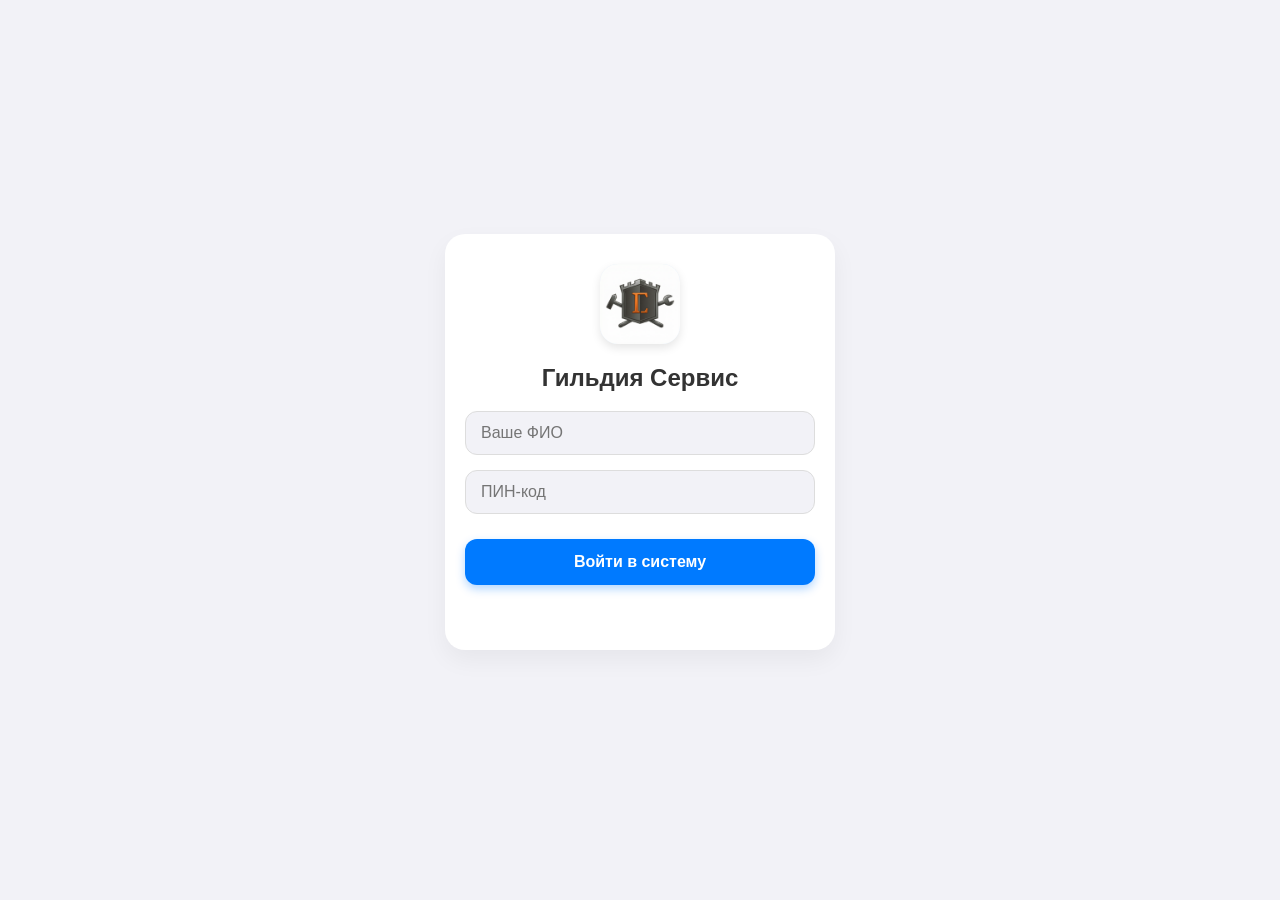
==== index.html @ 3e45f4e7 "Update index.html" ====
<!DOCTYPE html>
<html lang="ru">
<head>
    <meta charset="UTF-8">
    <meta name="viewport" content="width=device-width, initial-scale=1.0, maximum-scale=1.0, user-scalable=no">
    <meta name="color-scheme" content="light only">
    <meta name="robots" content="noindex, nofollow">
    <meta name="theme-color" content="#007aff">
    <title>Вход | Гильдия Сервис</title>
    
    <!-- Подключение манифеста -->
    <link rel="manifest" href="manifest.json">
    <link rel="stylesheet" href="styles.css">
    <!-- Иконки FontAwesome -->
    <link rel="stylesheet" href="https://cdnjs.cloudflare.com/ajax/libs/font-awesome/6.4.0/css/all.min.css">

    <style>
        /* Базовые стили */
        body { 
            font-family: -apple-system, BlinkMacSystemFont, "Segoe UI", Roboto, Helvetica, Arial, sans-serif;
            background-color: #f2f2f7; 
            display: flex; 
            justify-content: center; 
            align-items: center; 
            min-height: 100vh; 
            margin: 0; 
            padding: 20px;
            box-sizing: border-box;
        }

        /* Карточка входа */
        .login-card { 
            width: 100%; 
            max-width: 350px; 
            text-align: center; 
            background: white;
            padding: 30px 20px;
            border-radius: 20px;
            box-shadow: 0 10px 25px rgba(0,0,0,0.05);
            position: relative;
            z-index: 1;
        }

        /* Логотип (Теперь это картинка или SVG заглушка) */
        .logo-container {
            width: 80px; 
            height: 80px; 
            margin: 0 auto 20px auto;
            display: flex;
            align-items: center;
            justify-content: center;
            border-radius: 18px;
            overflow: hidden;
            box-shadow: 0 4px 10px rgba(0,0,0,0.1);
            background: #e5f1ff; /* Цвет фона, если картинка не загрузится */
        }
        
        .logo-img {
            width: 100%;
            height: 100%;
            object-fit: cover;
        }

        /* Поля ввода */
        .form-group { margin-bottom: 15px; }
        .form-control {
            width: 100%;
            padding: 12px 15px;
            border: 1px solid #ddd;
            border-radius: 12px;
            font-size: 16px;
            box-sizing: border-box;
            outline: none;
            transition: border-color 0.2s;
        }
        .form-control:focus { border-color: #007aff; }

        /* Кнопки */
        .btn {
            width: 100%;
            padding: 14px;
            border: none;
            border-radius: 12px;
            font-size: 16px;
            font-weight: 600;
            cursor: pointer;
            transition: opacity 0.2s;
            margin-top: 10px;
        }
        .btn-primary { background: #007aff; color: white; }
        .btn-primary:active { opacity: 0.8; }
        
        /* Контейнер кнопки установки PWA */
        #installContainer { 
            margin-top: 20px; 
            display: none; /* Скрыто по умолчанию */
            animation: fadeIn 0.5s ease;
        }
        @keyframes fadeIn { from { opacity: 0; transform: translateY(10px); } to { opacity: 1; transform: translateY(0); } }

        /* Статус и лоадер */
        .status-text { margin-top: 15px; font-size: 14px; min-height: 20px; }
        .global-loader {
            position: fixed; top: 0; left: 0; width: 100%; height: 100%;
            background: rgba(255,255,255,0.9);
            display: flex; flex-direction: column; justify-content: center; align-items: center;
            z-index: 9999;
            opacity: 0; pointer-events: none; transition: opacity 0.3s;
        }
        .global-loader.active { opacity: 1; pointer-events: all; }
        .fa-spin { font-size: 40px; color: #007aff; margin-bottom: 10px; }
        .loader-text { color: #555; font-weight: 500; }

        /* --- СТИЛИ ДЛЯ МОДАЛЬНОГО ОКНА ИНСТРУКЦИИ (iOS Guide) --- */
        .modal-overlay {
            position: fixed; top: 0; left: 0; width: 100%; height: 100%;
            background: rgba(0,0,0,0.8);
            z-index: 10000;
            display: none;
            justify-content: center;
            align-items: center;
            backdrop-filter: blur(5px);
        }
        .modal-overlay.active { display: flex; animation: fadeIn 0.3s; }
        
        .modal-content {
            width: 100%;
            max-width: 600px;
            height: 100%;
            max-height: 90vh;
            background: #0a0a0f;
            border-radius: 0;
            overflow-y: auto;
            position: relative;
            box-shadow: 0 20px 50px rgba(0,0,0,0.5);
        }
        
        @media (min-width: 600px) {
            .modal-content {
                border-radius: 20px;
                height: auto;
                max-height: 90vh;
            }
        }

        .close-modal {
            position: absolute; top: 15px; right: 15px;
            background: rgba(255,255,255,0.1);
            border: none; color: white;
            width: 36px; height: 36px;
            border-radius: 50%;
            font-size: 18px;
            cursor: pointer;
            z-index: 10;
            display: flex; align-items: center; justify-content: center;
        }

        /* Вставляем ваши стили сюда, чтобы они работали внутри модалки */
        .ios-guide-body {
            padding: 50px 20px;
            background-color: #0a0a0f;
            background-image:
                radial-gradient(ellipse at 20% 20%, rgba(102, 126, 234, 0.07) 0%, transparent 50%),
                radial-gradient(ellipse at 80% 80%, rgba(118, 75, 162, 0.05) 0%, transparent 50%);
            min-height: 100%;
            font-family: -apple-system, 'SF Pro Display', 'Segoe UI', Arial, sans-serif;
            color: white;
        }
        
        /* Адаптация ваших классов под модалку */
        .page-title { text-align: center; margin-bottom: 40px; animation: fadeInDown 0.8s ease; }
        .apple-logo { margin-bottom: 16px; opacity: 0.7; display: flex; justify-content: center; }
        .page-title h1 { font-size: 1.9rem; font-weight: 700; color: #ffffff; letter-spacing: -0.5px; margin-bottom: 8px; }
        .page-title p { color: rgba(255,255,255,0.35); font-size: 0.9rem; }
        .title-line { width: 40px; height: 1px; background: rgba(255,255,255,0.1); margin: 16px auto 0; }
        
        .steps { display: flex; flex-direction: column; gap: 16px; width: 100%; max-width: 560px; margin: 0 auto; }
        .step {
            background: rgba(255,255,255,0.03);
            border: 1px solid rgba(255,255,255,0.07);
            border-radius: 22px;
            padding: 24px;
            display: flex;
            gap: 20px;
            align-items: flex-start;
            animation: fadeInUp 0.7s ease both;
            transition: border-color 0.3s, transform 0.3s;
            position: relative;
            overflow: hidden;
        }
        .step::after { content: ''; position: absolute; top: 0; left: 0; right: 0; height: 1px; background: linear-gradient(90deg, transparent, rgba(255,255,255,0.08), transparent); }
        .step:hover { border-color: rgba(255,255,255,0.12); transform: translateX(4px); }
        .step:nth-child(1) { animation-delay: 0.05s; }
        .step:nth-child(2) { animation-delay: 0.15s; }
        .step:nth-child(2b) { animation-delay: 0.25s; }
        .step:nth-child(3) { animation-delay: 0.25s; }
        .step:nth-child(4) { animation-delay: 0.35s; }
        .step:nth-child(5) { animation-delay: 0.45s; }
        
        .step-left { display: flex; flex-direction: column; align-items: center; gap: 0; flex-shrink: 0; }
        .step-badge {
            width: 38px; height: 38px; border-radius: 50%;
            display: flex; align-items: center; justify-content: center;
            font-size: 0.9rem; font-weight: 700; flex-shrink: 0;
            border: 1px solid rgba(255,255,255,0.1);
        }
        .step:nth-child(1) .step-badge { background: rgba(102,126,234,0.2); color: #a5b4fc; }
        .step:nth-child(2) .step-badge { background: rgba(240,147,251,0.15); color: #e879f9; }
        .step:nth-child(3) .step-badge { background: rgba(99,102,241,0.2); color: #818cf8; }
        .step:nth-child(4) .step-badge { background: rgba(52,211,153,0.15); color: #34d399; }
        .step:nth-child(5) .step-badge { background: rgba(52,211,153,0.2); color: #34d399; }
        
        .step-content { flex: 1; }
        .step-title { font-size: 1rem; font-weight: 600; color: rgba(255,255,255,0.9); margin-bottom: 6px; letter-spacing: -0.2px; }
        .step-desc { font-size: 0.83rem; color: rgba(255,255,255,0.4); line-height: 1.6; }
        .step-desc strong { color: rgba(255,255,255,0.7); font-weight: 600; }
        
        .step-visual { flex-shrink: 0; display: flex; align-items: center; justify-content: center; }
        
        /* Мини телефон */
        .mini-phone {
            width: 80px; height: 140px; background: #111118; border-radius: 16px;
            padding: 6px 5px; box-shadow: 0 0 0 1px rgba(255,255,255,0.09), 0 10px 30px rgba(0,0,0,0.5);
            position: relative; flex-shrink: 0;
        }
        .mini-notch { width: 28px; height: 6px; background: #111118; border-radius: 0 0 5px 5px; margin: 0 auto 3px; position: relative; z-index: 2; }
        .mini-screen { width: 100%; height: calc(100% - 12px); background: #000; border-radius: 11px; overflow: hidden; position: relative; }
        .mini-status { display: flex; justify-content: space-between; padding: 3px 6px 1px; background: #000; }
        .mini-time { font-size: 5px; color: white; font-weight: 600; }
        .mini-safari-bar { background: #1c1c1e; padding: 3px 4px; display: flex; align-items: center; gap: 2px; }
        .mini-url { flex: 1; background: #2c2c2e; border-radius: 4px; padding: 2px 4px; font-size: 5px; color: rgba(255,255,255,0.5); }
        .mini-page { padding: 5px 5px; background: #f2f2f7; height: 55px; overflow: hidden; }
        .mini-line { height: 4px; background: #e0e0e5; border-radius: 2px; margin-bottom: 3px; }
        .mini-line.s { width: 50%; } .mini-line.m { width: 75%; } .mini-line.f { width: 100%; } .mini-line.dark { background: #c8c8ce; }
        .mini-toolbar { position: absolute; bottom: 0; left: 0; right: 0; background: #1c1c1e; padding: 4px 6px; display: flex; justify-content: space-between; align-items: center; }
        .btn-highlight { background: rgba(102,126,234,0.3); border-radius: 4px; padding: 2px 3px; }
        .mini-sheet { position: absolute; bottom: 0; left: 0; right: 0; background: #1c1c1e; border-radius: 8px 8px 0 0; padding: 5px 4px; }
        .mini-sheet-handle { width: 18px; height: 2px; background: #48484a; border-radius: 1px; margin: 0 auto 4px; }
        .mini-sheet-item { display: flex; align-items: center; gap: 4px; padding: 3px 4px; border-radius: 4px; font-size: 5.5px; color: rgba(255,255,255,0.6); margin-bottom: 2px; background: #2c2c2e; }
        .mini-sheet-item.hi { background: rgba(102,126,234,0.3); color: #a5b4fc; }
        .mini-homescreen { position: absolute; inset: 0; background: linear-gradient(180deg, #1a1a3e 0%, #0a0a1e 100%); }
        .mini-icons { position: relative; z-index: 1; display: grid; grid-template-columns: repeat(4, 1fr); gap: 4px; padding: 4px; }
        .mini-icon { width: 14px; height: 14px; border-radius: 4px; display: flex; align-items: center; justify-content: center; }
        .mini-icon.new-app { animation: pulseGlow 2s infinite; }
        .mini-dock { position: absolute; bottom: 4px; left: 4px; right: 4px; height: 20px; background: rgba(255,255,255,0.08); border-radius: 6px; display: flex; align-items: center; justify-content: center; gap: 5px; z-index: 1; }
        
        .tip { margin-top: 40px; background: rgba(255,255,255,0.02); border: 1px solid rgba(255,255,255,0.06); border-radius: 14px; padding: 14px 22px; color: rgba(255,255,255,0.4); font-size: 0.82rem; text-align: center; max-width: 560px; width: 100%; animation: fadeInUp 0.8s ease 0.6s both; line-height: 1.6; }
        .tip strong { color: rgba(255,255,255,0.65); }
        .or-divider { display: flex; align-items: center; gap: 10px; padding: 0 4px; animation: fadeInUp 0.7s ease 0.1s both; }
        .or-line { flex: 1; height: 1px; background: rgba(255,255,255,0.06); }
        .or-text { font-size: 0.72rem; color: rgba(255,255,255,0.25); letter-spacing: 1px; font-weight: 500; }
        .step-arrow { display: flex; justify-content: center; opacity: 0.3; animation: fadeInUp 0.7s ease both; }

        @keyframes fadeInDown { from { opacity: 0; transform: translateY(-20px); } to { opacity: 1; transform: translateY(0); } }
        @keyframes fadeInUp { from { opacity: 0; transform: translateY(20px); } to { opacity: 1; transform: translateY(0); } }
        @keyframes pulseGlow { 0%, 100% { box-shadow: 0 0 0 1.5px rgba(255,217,61,0.7), 0 0 8px rgba(255,217,61,0.3); } 50% { box-shadow: 0 0 0 2.5px rgba(255,217,61,0.4), 0 0 14px rgba(255,217,61,0.5); } }
        
        @media (max-width: 600px) {
            .step { flex-direction: column; }
            .step-visual { align-self: center; }
            .page-title h1 { font-size: 1.4rem; }
        }
    </style>
</head>
<body>

    <!-- ЭКРАН ЗАГРУЗКИ -->
    <div id="globalLoader" class="global-loader">
        <i class="fa-solid fa-circle-notch fa-spin"></i>
        <div id="loaderText" class="loader-text">Загрузка...</div>
    </div>

    <div class="card login-card">
        <!-- ЛОГОТИП ПРИЛОЖЕНИЯ (Картинка) -->
        <div class="logo-container">
            <img src="icon-192.png" alt="Logo" class="logo-img" onerror="this.style.display='none'; this.parentElement.innerHTML='<svg viewBox=\'0 0 24 24\' fill=\'none\' xmlns=\'http://www.w3.org/2000/svg\' style=\'width:50px;height:50px;\'><path d=\'M12 2L2 7V12C2 17.55 6.84 22.25 12 23.5C17.16 22.25 22 17.55 22 12V7L12 2Z\' fill=\'#E5F1FF\'/><path d=\'M12 22C16.9706 22 21 17.9706 21 13C21 8.02944 16.9706 4 12 4C7.02944 4 3 8.02944 3 13C3 17.9706 7.02944 22 12 22Z\' stroke=\'#007AFF\' stroke-width=\'2\'/><path d=\'M9 13L11 15L15 11\' stroke=\'#007AFF\' stroke-width=\'2\' stroke-linecap=\'round\' stroke-linejoin=\'round\'/><rect x=\'8\' y=\'17\' width=\'8\' height=\'2\' rx=\'1\' fill=\'#007AFF\'/></svg>'">
        </div>

        <h2 style="margin-top: 0; color: #333;">Гильдия Сервис</h2>
        
        <div class="form-group">
            <input type="text" class="form-control" id="userName" placeholder="Ваше ФИО" autocomplete="off">
        </div>
        <div class="form-group">
            <input type="password" class="form-control" id="userPin" placeholder="ПИН-код" pattern="[0-9]*" inputmode="numeric">
        </div>
        
        <button class="btn btn-primary" onclick="login()">Войти в систему</button>
        
        <!-- КНОПКА УСТАНОВКИ ПРИЛОЖЕНИЯ (PWA) -->
        <div id="installContainer">
            <button id="installBtn" class="btn" style="background: #28a745; color: white;">
                <i class="fa-solid fa-download"></i> Установить приложение
            </button>
        </div>

        <div id="status" class="status-text"></div>
    </div>

    <!-- МОДАЛЬНОЕ ОКНО С ИНСТРУКЦИЕЙ ДЛЯ iOS -->
    <div id="iosModal" class="modal-overlay">
        <div class="modal-content">
            <button class="close-modal" onclick="closeIosModal()">&times;</button>
            
            <div class="ios-guide-body">
                <div class="page-title">
                    <div class="apple-logo">
                        <svg width="28" height="28" viewBox="0 0 28 28" fill="none">
                            <path d="M18.5 1.5C18.5 1.5 19 5.5 16.5 8C14 10.5 11 9.5 11 9.5C11 9.5 10.5 5.5 13 3.5C15.5 1.5 18.5 1.5 18.5 1.5Z" fill="rgba(255,255,255,0.6)"/>
                            <path d="M9 11C9 11 6 11.5 4.5 14.5C3 17.5 3.5 22 5 25C6.5 28 8.5 29 10 28C11.5 27 12.5 26 14 26C15.5 26 16.5 27 18 28C19.5 29 21.5 27.5 23 25C24.5 22.5 25 20 24 18C23 16 21 14.5 19 14.5C17.5 14.5 16 15.5 14.5 15.5C13 15.5 11 14 9 11Z" fill="rgba(255,255,255,0.65)"/>
                        </svg>
                    </div>
                    <h1>Добавить на главный экран</h1>
                    <p>Инструкция для iPhone · Safari</p>
                    <div class="title-line"></div>
                </div>

                <div class="steps">
                    <!-- ШАГ 1 -->
                    <div class="step">
                        <div class="step-left"><div class="step-badge">1</div></div>
                        <div class="step-content">
                            <div class="step-title">Откройте страницу в Safari</div>
                            <div class="step-desc">Запустите браузер <strong>Safari</strong> и перейдите на нужный сайт.</div>
                        </div>
                        <div class="step-visual">
                            <div class="mini-phone">
                                <div class="mini-notch"></div>
                                <div class="mini-screen">
                                    <div class="mini-status"><span class="mini-time">9:41</span><div style="display:flex;gap:2px;"><svg width="8" height="5" viewBox="0 0 8 5"><rect x="0" y="3" width="1.5" height="2" fill="white" rx="0.3"/><rect x="2" y="2" width="1.5" height="3" fill="white" rx="0.3"/><rect x="4" y="1" width="1.5" height="4" fill="white" rx="0.3"/></svg><svg width="12" height="6" viewBox="0 0 12 6"><rect x="0" y="0.5" width="10" height="5" rx="1.2" stroke="white" stroke-width="0.7" fill="none"/><rect x="0.8" y="1.3" width="7" height="3.4" rx="0.6" fill="white"/></svg></div></div>
                                    <div class="mini-safari-bar"><svg width="5" height="8" viewBox="0 0 5 8" fill="none"><path d="M4 1L1 4L4 7" stroke="rgba(255,255,255,0.4)" stroke-width="1"/></svg><div class="mini-url">gildia.app</div></div>
                                    <div class="mini-page"><div class="mini-line f dark" style="height:5px;margin-bottom:4px;"></div><div class="mini-line f"></div><div class="mini-line m"></div></div>
                                    <div class="mini-toolbar"><svg width="9" height="11" viewBox="0 0 9 11" fill="none"><path d="M4.5 1V7.5M4.5 1L2.5 3M4.5 1L6.5 3" stroke="rgba(255,255,255,0.4)" stroke-width="1"/></svg><svg width="9" height="10" viewBox="0 0 9 10" fill="none"><path d="M1 1H8V7.5L4.5 9.5L1 7.5V1Z" stroke="rgba(255,255,255,0.4)" stroke-width="1"/></svg></div>
                                </div>
                            </div>
                        </div>
                    </div>
                    
                    <div class="step-arrow"><svg width="16" height="16" viewBox="0 0 16 16" fill="none"><path d="M8 2V14M8 14L3 9M8 14L13 9" stroke="rgba(255,255,255,0.5)" stroke-width="1.5"/></svg></div>

                    <!-- ШАГ 2 -->
                    <div class="step">
                        <div class="step-left"><div class="step-badge">2</div></div>
                        <div class="step-content">
                            <div class="step-title">Нажмите «Поделиться»</div>
                            <div class="step-desc">Найдите кнопку <strong>«Поделиться»</strong> (квадрат со стрелкой) внизу экрана.</div>
                        </div>
                        <div class="step-visual">
                            <div class="mini-phone">
                                <div class="mini-notch"></div>
                                <div class="mini-screen">
                                    <div class="mini-status"><span class="mini-time">9:41</span></div>
                                    <div class="mini-safari-bar"><div class="mini-url" style="flex:1;">gildia.app</div></div>
                                    <div class="mini-page"><div class="mini-line f"></div></div>
                                    <div class="mini-toolbar">
                                        <div class="btn-highlight"><svg width="9" height="11" viewBox="0 0 9 11" fill="none"><path d="M4.5 1V7.5M4.5 1L2.5 3M4.5 1L6.5 3" stroke="#a5b4fc" stroke-width="1.1"/><path d="M1 6V10H8V6" stroke="#a5b4fc" stroke-width="1.1"/></svg></div>
                                        <svg width="9" height="10" viewBox="0 0 9 10" fill="none"><path d="M1 1H8V7.5L4.5 9.5L1 7.5V1Z" stroke="rgba(255,255,255,0.3)" stroke-width="1"/></svg>
                                    </div>
                                </div>
                            </div>
                        </div>
                    </div>

                    <div class="step-arrow"><svg width="16" height="16" viewBox="0 0 16 16" fill="none"><path d="M8 2V14M8 14L3 9M8 14L13 9" stroke="rgba(255,255,255,0.5)" stroke-width="1.5"/></svg></div>

                    <!-- ШАГ 3 -->
                    <div class="step">
                        <div class="step-left"><div class="step-badge" style="background:rgba(99,102,241,0.2);color:#818cf8;">3</div></div>
                        <div class="step-content">
                            <div class="step-title">Выберите «На экран Домой»</div>
                            <div class="step-desc">Прокрутите меню вниз и нажмите <strong>«На экран «Домой»</strong>.</div>
                        </div>
                        <div class="step-visual">
                            <div class="mini-phone">
                                <div class="mini-notch"></div>
                                <div class="mini-screen">
                                    <div class="mini-status"><span class="mini-time">9:41</span></div>
                                    <div style="background:#1a1a1a;height:100%;position:relative;">
                                        <div style="padding:4px 5px;border-bottom:1px solid rgba(255,255,255,0.06);"><div style="font-size:5px;color:rgba(255,255,255,0.3);text-align:center;">Поделиться</div></div>
                                        <div style="padding:3px 4px;">
                                            <div style="display:flex;align-items:center;gap:4px;padding:3px 4px;border-radius:4px;background:rgba(99,102,241,0.25);border:1px solid rgba(129,140,248,0.3);margin-bottom:2px;">
                                                <svg width="9" height="9" viewBox="0 0 9 9" fill="none"><rect x="0.8" y="3.5" width="7.4" height="5" rx="1" stroke="#818cf8" stroke-width="0.8" fill="rgba(99,102,241,0.2)"/><path d="M2.8 3.5V2.5A1.7 1.7 0 0 1 6.2 2.5V3.5" stroke="#818cf8" stroke-width="0.8" fill="none"/><path d="M4.5 5V6.5M3.8 5.8H5.2" stroke="#818cf8" stroke-width="0.8" stroke-linecap="round"/></svg>
                                                <span style="font-size:5px;color:#818cf8;font-weight:700;">На экран «Домой»</span>
                                            </div>
                                        </div>
                                    </div>
                                </div>
                            </div>
                        </div>
                    </div>

                    <div class="step-arrow"><svg width="16" height="16" viewBox="0 0 16 16" fill="none"><path d="M8 2V14M8 14L3 9M8 14L13 9" stroke="rgba(255,255,255,0.5)" stroke-width="1.5"/></svg></div>

                    <!-- ШАГ 4 -->
                    <div class="step">
                        <div class="step-left"><div class="step-badge" style="background:rgba(52,211,153,0.15);color:#34d399;">4</div></div>
                        <div class="step-content">
                            <div class="step-title">Нажмите «Добавить»</div>
                            <div class="step-desc">Подтвердите действие, нажав <strong>«Добавить»</strong> в углу.</div>
                        </div>
                        <div class="step-visual">
                            <div class="mini-phone">
                                <div class="mini-notch"></div>
                                <div class="mini-screen">
                                    <div class="mini-status" style="background:#f2f2f7;"><span class="mini-time" style="color:#000;">9:41</span><span style="font-size:5px;color:#0a84ff;font-weight:700;">Добавить</span></div>
                                    <div style="background:#f2f2f7;padding:6px 5px;height:100%;">
                                        <div style="background:white;border-radius:8px;padding:6px;box-shadow:0 2px 8px rgba(0,0,0,0.1);">
                                            <div style="font-size:5.5px;color:#000;font-weight:600;text-align:center;margin-bottom:6px;">На экран «Домой»</div>
                                            <div style="display:flex;align-items:center;gap:6px;margin-bottom:6px;">
                                                <div style="width:28px;height:28px;border-radius:7px;overflow:hidden;flex-shrink:0;box-shadow:0 2px 6px rgba(0,0,0,0.2);background:linear-gradient(135deg,#667eea,#764ba2);display:flex;align-items:center;justify-content:center;">
                                                    <svg width="14" height="14" viewBox="0 0 14 14" fill="none"><path d="M7 2V12M2 7H12" stroke="white" stroke-width="1.5"/></svg>
                                                </div>
                                                <div><div style="font-size:5.5px;color:#000;font-weight:600;">Гильдия</div><div style="font-size:4.5px;color:#8e8e93;">gildia.app</div></div>
                                            </div>
                                        </div>
                                    </div>
                                </div>
                            </div>
                        </div>
                    </div>
                    
                     <!-- РЕЗУЛЬТАТ -->
                    <div class="step" style="border-color:rgba(52,211,153,0.15);background:rgba(52,211,153,0.03);">
                        <div class="step-left"><div class="step-badge" style="background:rgba(52,211,153,0.2);color:#34d399;"><svg width="14" height="14" viewBox="0 0 14 14" fill="none"><path d="M2 7L5.5 10.5L12 3.5" stroke="#34d399" stroke-width="1.8" stroke-linecap="round" stroke-linejoin="round"/></svg></div></div>
                        <div class="step-content">
                            <div class="step-title" style="color:#34d399;">Готово!</div>
                            <div class="step-desc">Иконка появилась на рабочем столе. Приложение открывается без браузера.</div>
                        </div>
                        <div class="step-visual">
                             <div class="mini-phone">
                                <div class="mini-notch"></div>
                                <div class="mini-screen">
                                    <div class="mini-homescreen"></div>
                                    <div class="mini-icons">
                                        <div class="mini-icon" style="background:#ff6b6b;"></div>
                                        <div class="mini-icon new-app" style="border-radius:5px;overflow:hidden;background:linear-gradient(135deg,#667eea,#764ba2);">
                                            <svg width="8" height="8" viewBox="0 0 8 8" fill="none"><path d="M4 1V7M1 4H7" stroke="white" stroke-width="1"/></svg>
                                        </div>
                                        <div class="mini-icon" style="background:#4d96ff;"></div>
                                    </div>
                                </div>
                            </div>
                        </div>
                    </div>
                </div>

                <div class="tip">
                    <svg style="display:inline;vertical-align:middle;margin-right:5px;" width="13" height="13" viewBox="0 0 13 13" fill="none"><circle cx="6.5" cy="6.5" r="6" stroke="rgba(255,255,255,0.25)" stroke-width="0.8"/><circle cx="6.5" cy="4.5" r="0.8" fill="rgba(255,255,255,0.45)"/><line x1="6.5" y1="6.5" x2="6.5" y2="9.5" stroke="rgba(255,255,255,0.45)" stroke-width="1.2" stroke-linecap="round"/></svg>
                    После добавления приложение работает как нативное — быстро и без адресной строки.
                </div>
            </div>
        </div>
    </div>

    <script>
        // === 1. ПРОВЕРКА АВТОРИЗАЦИИ ПРИ ЗАГРУЗКЕ ===
        window.onload = function() {
            const userStr = localStorage.getItem("currentUser");
            if (userStr) {
                try {
                    const user = JSON.parse(userStr);
                    if (user.role === "диспетчер") window.location.replace("dispatcher.html");
                    else if (user.role === "мастер") window.location.replace("master.html");
                    else if (user.role === "шеф") window.location.replace("boss.html");
                } catch(e) { console.error("Ошибка парсинга пользователя", e); }
            }
            
            // Регистрация Service Worker
            if ('serviceWorker' in navigator) {
                navigator.serviceWorker.register('sw.js')
                    .then(() => console.log('Service Worker зарегистрирован'))
                    .catch(err => console.log('Ошибка SW', err));
            }
        };

        // === 2. ЛОГИКА ЗАГРУЗКИ ===
        function showLoader(text) {
            document.getElementById("loaderText").innerText = text;
            document.getElementById("globalLoader").classList.add("active");
        }
        function hideLoader() {
            document.getElementById("globalLoader").classList.remove("active");
        }

        const URL_GOOGLE_SERVER = "https://script.google.com/macros/s/AKfycbxfMMoR5LATkWt4HeT8XCxjOipYSay-c_9YVZExPPZ9edVLciR4YbHrqjadC_nSdFGfjg/exec";

        async function login() {
            const nameInput = document.getElementById("userName").value.trim();
            const pinInput = document.getElementById("userPin").value.trim();
            const statusText = document.getElementById("status");

            if (!nameInput || !pinInput) {
                statusText.innerText = "Заполните ФИО и ПИН-код";
                statusText.style.color = "#ff3b30";
                return;
            }

            statusText.innerText = "";
            showLoader("Проверка данных...");

            const loginData = { action: "login", name: nameInput, pin: pinInput };

            try {
                const response = await fetch(URL_GOOGLE_SERVER, {
                    method: "POST",
                    body: JSON.stringify(loginData),
                    headers: { "Content-Type": "text/plain;charset=utf-8" }
                });
                
                const result = await response.json();

                if (result.status === "success") {
                    localStorage.setItem("currentUser", JSON.stringify(result.user));
                    showLoader("Успешно! Входим...");
                    
                    setTimeout(() => {
                        if (result.user.role === "диспетчер") window.location.replace("dispatcher.html");
                        else if (result.user.role === "мастер") window.location.replace("master.html");
                        else if (result.user.role === "шеф") window.location.replace("boss.html");
                    }, 500);
                } else {
                    hideLoader();
                    statusText.innerText = "Неверное ФИО или ПИН-код";
                    statusText.style.color = "#ff3b30";
                }
            } catch (error) {
                hideLoader();
                statusText.innerText = "Ошибка связи с сервером.";
                statusText.style.color = "#ff3b30";
            }
        }

        // === 3. ЛОГИКА PWA УСТАНОВКИ (Android/iOS) ===
        let deferredPrompt;
        const installContainer = document.getElementById('installContainer');
        const installBtn = document.getElementById('installBtn');
        const iosModal = document.getElementById('iosModal');

        // Слушаем событие готовности к установке (работает на Android/Chrome)
        window.addEventListener('beforeinstallprompt', (e) => {
            e.preventDefault(); // Отменяем нативный промпт
            deferredPrompt = e; // Сохраняем событие
            if (installContainer) installContainer.style.display = 'block'; // Показываем кнопку
            console.log('PWA: Кнопка установки активирована');
        });

        // Обработка клика по кнопке "Установить" (Android)
        if (installBtn) {
            installBtn.addEventListener('click', async () => {
                if (!deferredPrompt) return;
                
                deferredPrompt.prompt(); // Вызываем диалог
                
                const { outcome } = await deferredPrompt.userChoice;
                console.log(`PWA: Выбор пользователя: ${outcome}`);
                
                // Скрываем кнопку после попытки установки
                if (installContainer) installContainer.style.display = 'none';
                deferredPrompt = null;
            });
        }

        // Специальная обработка для iOS
        function isIos() {
            const ua = window.navigator.userAgent;
            return /iphone|ipad|ipod/.test(ua.toLowerCase()) && !window.MSStream;
        }

        function isStandalone() {
            return window.matchMedia('(display-mode: standalone)').matches || window.navigator.standalone;
        }

        function openIosModal() {
            iosModal.classList.add('active');
            document.body.style.overflow = 'hidden'; // Блокируем прокрутку фона
        }

        function closeIosModal() {
            iosModal.classList.remove('active');
            document.body.style.overflow = ''; // Возвращаем прокрутку
        }

        // Закрытие по клику вне контента
        iosModal.addEventListener('click', (e) => {
            if (e.target === iosModal) closeIosModal();
        });

        if (isIos() && !isStandalone()) {
            if (installContainer) {
                installContainer.style.display = 'block';
                if (installBtn) {
                    installBtn.innerHTML = '<i class="fa-solid fa-share-from-square"></i> Инструкция для iOS';
                    installBtn.style.background = '#007aff';
                    installBtn.onclick = openIosModal; // Открываем модалку
                }
            }
        }

        // Если уже запущено как приложение - скрываем кнопку
        if (isStandalone() && installContainer) {
            installContainer.style.display = 'none';
        }
    </script>
</body>
</html>
---- styles.css ----
/* Подключаем красивый шрифт */
@import url('https://fonts.googleapis.com/css2?family=Inter:wght@400;600;700&display=swap');

:root {
    color-scheme: light;
}
body {
    font-family: 'Inter', sans-serif;
    background-color: #f2f2f7; /* Приятный серый фон как в iOS */
    margin: 0;
    padding: 0;
    padding-bottom: 90px; /* Отступ для нижнего меню */
    -webkit-tap-highlight-color: transparent; /* Убирает синее выделение при клике на телефоне */
}

/* Шапка приложения */
.top-bar {
    background: #ffffff;
    padding: 16px 20px;
    font-size: 20px;
    font-weight: 700;
    text-align: center;
    position: sticky;
    top: 0;
    z-index: 100;
    box-shadow: 0 1px 0 rgba(0,0,0,0.05);
    color: #1c1c1e;
}

.container {
    padding: 16px;
}

/* Карточки */
.card {
    background: #ffffff;
    border-radius: 16px;
    padding: 20px;
    box-shadow: 0 4px 14px rgba(0,0,0,0.04);
    margin-bottom: 16px;
}

/* Формы ввода */
.form-group {
    margin-bottom: 16px;
}
.form-control {
    width: 100%;
    padding: 14px;
    background-color: #f2f2f7 !important; /* Жестко светлый фон */
    color: #1c1c1e !important; /* Жестко темный текст */
    border: 1px solid #e5e5ea;
    border-radius: 12px;
    font-size: 16px;
    box-sizing: border-box;
    font-family: inherit;
    transition: 0.2s;
    -webkit-appearance: none; /* Убирает системные стили iOS */
}
.form-control:focus {
    background-color: #ffffff !important;
    border-color: #007aff;
    outline: none;
}
/* Защита текста в лейблах */
.form-group label {
    display: block;
    font-size: 14px;
    font-weight: 600;
    color: #8e8e93 !important;
    margin-bottom: 8px;
}

/* Кнопки */
.btn {
    width: 100%;
    padding: 16px;
    border: none;
    border-radius: 14px;
    font-size: 16px;
    font-weight: 700;
    cursor: pointer;
    transition: 0.2s;
}
.btn-primary {
    background: #007aff; /* iOS Синий */
    color: #ffffff;
    box-shadow: 0 4px 10px rgba(0, 122, 255, 0.3);
}
.btn-primary:active {
    transform: scale(0.98);
    background: #0062cc;
}
.btn-danger {
    background: #ffe5e5;
    color: #ff3b30;
}

/* Экраны (Вкладки) */
.tab-content {
    display: none;
    animation: fadeIn 0.2s ease-out;
}
.tab-content.active {
    display: block;
}
@keyframes fadeIn {
    from { opacity: 0; transform: scale(0.98); }
    to { opacity: 1; transform: scale(1); }
}

/* Нижнее меню (Bottom Nav) */
.bottom-nav {
    position: fixed;
    bottom: 0;
    left: 0;
    right: 0;
    background: rgba(255, 255, 255, 0.95);
    backdrop-filter: blur(10px);
    border-top: 1px solid #e5e5ea;
    display: flex;
    justify-content: space-around;
    padding: 12px 0 25px 0; /* Отступ снизу для современных телефонов */
    z-index: 100;
}
.nav-item {
    display: flex;
    flex-direction: column;
    align-items: center;
    color: #8e8e93;
    text-decoration: none;
    cursor: pointer;
    transition: 0.2s;
    width: 33%;
    
    /* Лечим зависание кнопок */
    user-select: none;
    -webkit-user-select: none;
    touch-action: manipulation;
}

/* Пропускаем клик сквозь иконку и текст */
.nav-item i, .nav-item span {
    pointer-events: none; 
}

.nav-item i {
    font-size: 24px;
    margin-bottom: 4px;
}

.nav-item span {
    font-size: 11px;
    font-weight: 600;
}

.nav-item.active {
    color: #007aff; /* Активная иконка синяя */
}

/* Статус загрузки */
.status-text { margin-top: 15px; font-weight: 600; text-align: center; font-size: 14px;}
.loader { text-align: center; color: #8e8e93; font-size: 14px; margin-bottom: 15px; font-weight: 600;}

/* ПОЛНОЭКРАННАЯ ЗАГРУЗКА (Overlay) */
.global-loader {
    position: fixed;
    top: 0; left: 0; right: 0; bottom: 0;
    background: rgba(255, 255, 255, 0.85);
    backdrop-filter: blur(5px);
    display: flex;
    flex-direction: column;
    justify-content: center;
    align-items: center;
    z-index: 9999;
    display: none;
}
.global-loader.active {
    display: flex; /* Показываем, когда нужно */
}
.global-loader i {
    font-size: 50px;
    color: #007aff;
    margin-bottom: 20px;
}
.global-loader .loader-text {
    font-size: 18px;
    font-weight: 700;
    color: #1c1c1e;
}
/* КАСТОМНЫЕ ВЫПАДАЮЩИЕ СПИСКИ (Вместо Datalist) */
.custom-dropdown {
    position: absolute;
    top: 100%;
    left: 0;
    right: 0;
    background: white;
    border: 1px solid #e5e5ea;
    border-radius: 12px;
    box-shadow: 0 4px 15px rgba(0,0,0,0.1);
    max-height: 200px;
    overflow-y: auto;
    z-index: 1000;
    display: none; /* Скрыты по умолчанию */
}
.custom-dropdown div {
    padding: 12px 15px;
    border-bottom: 1px solid #f2f2f7;
    font-size: 14px;
    color: #1c1c1e;
    cursor: pointer;
}
.custom-dropdown div:active {
    background-color: #f2f2f7;
}
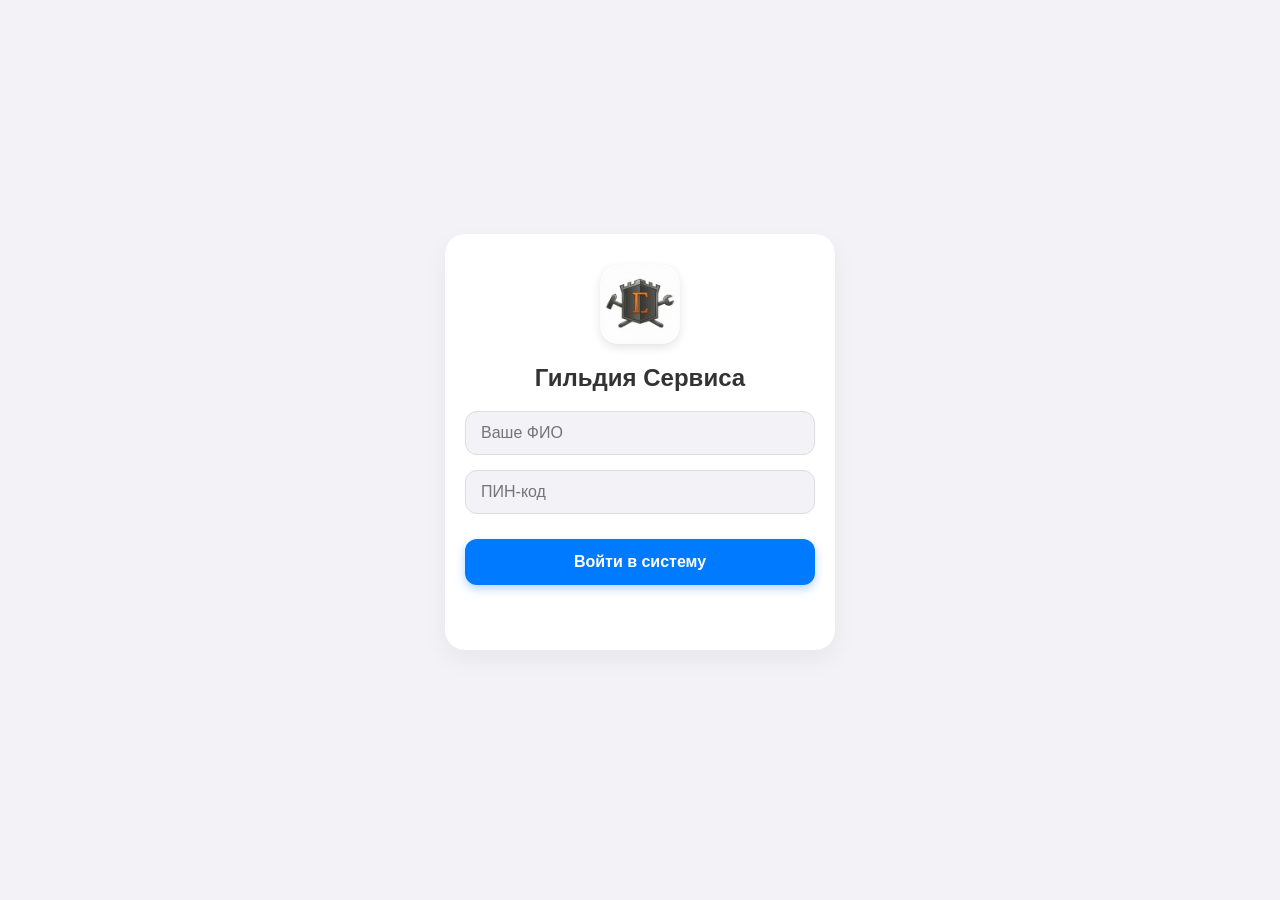
==== commit b3a1f56b: "Update index.html" ====
--- a/index.html
+++ b/index.html
@@ -5,17 +5,14 @@
     <meta name="viewport" content="width=device-width, initial-scale=1.0, maximum-scale=1.0, user-scalable=no">
     <meta name="color-scheme" content="light only">
     <meta name="robots" content="noindex, nofollow">
-    <meta name="theme-color" content="#007aff">
-    <title>Вход | Гильдия Сервис</title>
+    <meta name="theme-color" content="#ffffff">
+    <title>Вход | Гильдия Сервиса</title>
     
-    <!-- Подключение манифеста -->
     <link rel="manifest" href="manifest.json">
     <link rel="stylesheet" href="styles.css">
-    <!-- Иконки FontAwesome -->
     <link rel="stylesheet" href="https://cdnjs.cloudflare.com/ajax/libs/font-awesome/6.4.0/css/all.min.css">
 
     <style>
-        /* Базовые стили */
         body { 
             font-family: -apple-system, BlinkMacSystemFont, "Segoe UI", Roboto, Helvetica, Arial, sans-serif;
             background-color: #f2f2f7; 
@@ -28,7 +25,6 @@
             box-sizing: border-box;
         }
 
-        /* Карточка входа */
         .login-card { 
             width: 100%; 
             max-width: 350px; 
@@ -41,7 +37,6 @@
             z-index: 1;
         }
 
-        /* Логотип (Теперь это картинка или SVG заглушка) */
         .logo-container {
             width: 80px; 
             height: 80px; 
@@ -52,7 +47,7 @@
             border-radius: 18px;
             overflow: hidden;
             box-shadow: 0 4px 10px rgba(0,0,0,0.1);
-            background: #e5f1ff; /* Цвет фона, если картинка не загрузится */
+            background: #e5f1ff;
         }
         
         .logo-img {
@@ -61,7 +56,6 @@
             object-fit: cover;
         }
 
-        /* Поля ввода */
         .form-group { margin-bottom: 15px; }
         .form-control {
             width: 100%;
@@ -75,7 +69,6 @@
         }
         .form-control:focus { border-color: #007aff; }
 
-        /* Кнопки */
         .btn {
             width: 100%;
             padding: 14px;
@@ -90,15 +83,13 @@
         .btn-primary { background: #007aff; color: white; }
         .btn-primary:active { opacity: 0.8; }
         
-        /* Контейнер кнопки установки PWA */
         #installContainer { 
             margin-top: 20px; 
-            display: none; /* Скрыто по умолчанию */
+            display: none;
             animation: fadeIn 0.5s ease;
         }
         @keyframes fadeIn { from { opacity: 0; transform: translateY(10px); } to { opacity: 1; transform: translateY(0); } }
 
-        /* Статус и лоадер */
         .status-text { margin-top: 15px; font-size: 14px; min-height: 20px; }
         .global-loader {
             position: fixed; top: 0; left: 0; width: 100%; height: 100%;
@@ -111,7 +102,7 @@
         .fa-spin { font-size: 40px; color: #007aff; margin-bottom: 10px; }
         .loader-text { color: #555; font-weight: 500; }
 
-        /* --- СТИЛИ ДЛЯ МОДАЛЬНОГО ОКНА ИНСТРУКЦИИ (iOS Guide) --- */
+        /* МОДАЛЬНОЕ ОКНО */
         .modal-overlay {
             position: fixed; top: 0; left: 0; width: 100%; height: 100%;
             background: rgba(0,0,0,0.8);
@@ -155,7 +146,6 @@
             display: flex; align-items: center; justify-content: center;
         }
 
-        /* Вставляем ваши стили сюда, чтобы они работали внутри модалки */
         .ios-guide-body {
             padding: 50px 20px;
             background-color: #0a0a0f;
@@ -167,14 +157,14 @@
             color: white;
         }
         
-        /* Адаптация ваших классов под модалку */
-        .page-title { text-align: center; margin-bottom: 40px; animation: fadeInDown 0.8s ease; }
+        .page-title { text-align: center; margin-bottom: 60px; animation: fadeInDown 0.8s ease; }
         .apple-logo { margin-bottom: 16px; opacity: 0.7; display: flex; justify-content: center; }
         .page-title h1 { font-size: 1.9rem; font-weight: 700; color: #ffffff; letter-spacing: -0.5px; margin-bottom: 8px; }
         .page-title p { color: rgba(255,255,255,0.35); font-size: 0.9rem; }
         .title-line { width: 40px; height: 1px; background: rgba(255,255,255,0.1); margin: 16px auto 0; }
         
         .steps { display: flex; flex-direction: column; gap: 16px; width: 100%; max-width: 560px; margin: 0 auto; }
+        
         .step {
             background: rgba(255,255,255,0.03);
             border: 1px solid rgba(255,255,255,0.07);
@@ -188,72 +178,254 @@
             position: relative;
             overflow: hidden;
         }
-        .step::after { content: ''; position: absolute; top: 0; left: 0; right: 0; height: 1px; background: linear-gradient(90deg, transparent, rgba(255,255,255,0.08), transparent); }
+        
+        .step::after {
+            content: '';
+            position: absolute;
+            top: 0; left: 0; right: 0;
+            height: 1px;
+            background: linear-gradient(90deg, transparent, rgba(255,255,255,0.08), transparent);
+        }
+        
         .step:hover { border-color: rgba(255,255,255,0.12); transform: translateX(4px); }
+        
         .step:nth-child(1) { animation-delay: 0.05s; }
         .step:nth-child(2) { animation-delay: 0.15s; }
-        .step:nth-child(2b) { animation-delay: 0.25s; }
         .step:nth-child(3) { animation-delay: 0.25s; }
         .step:nth-child(4) { animation-delay: 0.35s; }
         .step:nth-child(5) { animation-delay: 0.45s; }
-        
-        .step-left { display: flex; flex-direction: column; align-items: center; gap: 0; flex-shrink: 0; }
+        .step:nth-child(6) { animation-delay: 0.55s; }
+        .step:nth-child(7) { animation-delay: 0.65s; }
+        
+        .step-left {
+            display: flex;
+            flex-direction: column;
+            align-items: center;
+            gap: 0;
+            flex-shrink: 0;
+        }
+        
         .step-badge {
-            width: 38px; height: 38px; border-radius: 50%;
-            display: flex; align-items: center; justify-content: center;
-            font-size: 0.9rem; font-weight: 700; flex-shrink: 0;
+            width: 38px;
+            height: 38px;
+            border-radius: 50%;
+            display: flex;
+            align-items: center;
+            justify-content: center;
+            font-size: 0.9rem;
+            font-weight: 700;
+            flex-shrink: 0;
             border: 1px solid rgba(255,255,255,0.1);
         }
+        
         .step:nth-child(1) .step-badge { background: rgba(102,126,234,0.2); color: #a5b4fc; }
         .step:nth-child(2) .step-badge { background: rgba(240,147,251,0.15); color: #e879f9; }
-        .step:nth-child(3) .step-badge { background: rgba(99,102,241,0.2); color: #818cf8; }
-        .step:nth-child(4) .step-badge { background: rgba(52,211,153,0.15); color: #34d399; }
-        .step:nth-child(5) .step-badge { background: rgba(52,211,153,0.2); color: #34d399; }
+        .step:nth-child(3) .step-badge { background: rgba(251,191,36,0.15); color: #fbbf24; }
+        .step:nth-child(4) .step-badge { background: rgba(99,102,241,0.2); color: #818cf8; }
+        .step:nth-child(5) .step-badge { background: rgba(52,211,153,0.15); color: #34d399; }
+        .step:nth-child(6) .step-badge { background: rgba(52,211,153,0.2); color: #34d399; }
         
         .step-content { flex: 1; }
         .step-title { font-size: 1rem; font-weight: 600; color: rgba(255,255,255,0.9); margin-bottom: 6px; letter-spacing: -0.2px; }
         .step-desc { font-size: 0.83rem; color: rgba(255,255,255,0.4); line-height: 1.6; }
         .step-desc strong { color: rgba(255,255,255,0.7); font-weight: 600; }
         
-        .step-visual { flex-shrink: 0; display: flex; align-items: center; justify-content: center; }
-        
-        /* Мини телефон */
+        .step-visual {
+            flex-shrink: 0;
+            display: flex;
+            align-items: center;
+            justify-content: center;
+        }
+        
         .mini-phone {
-            width: 80px; height: 140px; background: #111118; border-radius: 16px;
-            padding: 6px 5px; box-shadow: 0 0 0 1px rgba(255,255,255,0.09), 0 10px 30px rgba(0,0,0,0.5);
-            position: relative; flex-shrink: 0;
-        }
-        .mini-notch { width: 28px; height: 6px; background: #111118; border-radius: 0 0 5px 5px; margin: 0 auto 3px; position: relative; z-index: 2; }
-        .mini-screen { width: 100%; height: calc(100% - 12px); background: #000; border-radius: 11px; overflow: hidden; position: relative; }
-        .mini-status { display: flex; justify-content: space-between; padding: 3px 6px 1px; background: #000; }
-        .mini-time { font-size: 5px; color: white; font-weight: 600; }
-        .mini-safari-bar { background: #1c1c1e; padding: 3px 4px; display: flex; align-items: center; gap: 2px; }
-        .mini-url { flex: 1; background: #2c2c2e; border-radius: 4px; padding: 2px 4px; font-size: 5px; color: rgba(255,255,255,0.5); }
-        .mini-page { padding: 5px 5px; background: #f2f2f7; height: 55px; overflow: hidden; }
-        .mini-line { height: 4px; background: #e0e0e5; border-radius: 2px; margin-bottom: 3px; }
-        .mini-line.s { width: 50%; } .mini-line.m { width: 75%; } .mini-line.f { width: 100%; } .mini-line.dark { background: #c8c8ce; }
-        .mini-toolbar { position: absolute; bottom: 0; left: 0; right: 0; background: #1c1c1e; padding: 4px 6px; display: flex; justify-content: space-between; align-items: center; }
-        .btn-highlight { background: rgba(102,126,234,0.3); border-radius: 4px; padding: 2px 3px; }
-        .mini-sheet { position: absolute; bottom: 0; left: 0; right: 0; background: #1c1c1e; border-radius: 8px 8px 0 0; padding: 5px 4px; }
-        .mini-sheet-handle { width: 18px; height: 2px; background: #48484a; border-radius: 1px; margin: 0 auto 4px; }
-        .mini-sheet-item { display: flex; align-items: center; gap: 4px; padding: 3px 4px; border-radius: 4px; font-size: 5.5px; color: rgba(255,255,255,0.6); margin-bottom: 2px; background: #2c2c2e; }
-        .mini-sheet-item.hi { background: rgba(102,126,234,0.3); color: #a5b4fc; }
-        .mini-homescreen { position: absolute; inset: 0; background: linear-gradient(180deg, #1a1a3e 0%, #0a0a1e 100%); }
-        .mini-icons { position: relative; z-index: 1; display: grid; grid-template-columns: repeat(4, 1fr); gap: 4px; padding: 4px; }
-        .mini-icon { width: 14px; height: 14px; border-radius: 4px; display: flex; align-items: center; justify-content: center; }
-        .mini-icon.new-app { animation: pulseGlow 2s infinite; }
-        .mini-dock { position: absolute; bottom: 4px; left: 4px; right: 4px; height: 20px; background: rgba(255,255,255,0.08); border-radius: 6px; display: flex; align-items: center; justify-content: center; gap: 5px; z-index: 1; }
-        
-        .tip { margin-top: 40px; background: rgba(255,255,255,0.02); border: 1px solid rgba(255,255,255,0.06); border-radius: 14px; padding: 14px 22px; color: rgba(255,255,255,0.4); font-size: 0.82rem; text-align: center; max-width: 560px; width: 100%; animation: fadeInUp 0.8s ease 0.6s both; line-height: 1.6; }
+            width: 80px;
+            height: 140px;
+            background: #111118;
+            border-radius: 16px;
+            padding: 6px 5px;
+            box-shadow: 0 0 0 1px rgba(255,255,255,0.09), 0 10px 30px rgba(0,0,0,0.5);
+            position: relative;
+            flex-shrink: 0;
+        }
+        
+        .mini-notch {
+            width: 28px;
+            height: 6px;
+            background: #111118;
+            border-radius: 0 0 5px 5px;
+            margin: 0 auto 3px;
+            position: relative;
+            z-index: 2;
+        }
+        
+        .mini-screen {
+            width: 100%;
+            height: calc(100% - 12px);
+            background: #000;
+            border-radius: 11px;
+            overflow: hidden;
+            position: relative;
+        }
+        
+        .mini-status {
+            display: flex;
+            justify-content: space-between;
+            padding: 3px 6px 1px;
+            background: #000;
+        }
+        
+        .mini-time {
+            font-size: 5px;
+            color: white;
+            font-weight: 600;
+        }
+        
+        .mini-safari-bar {
+            background: #1c1c1e;
+            padding: 3px 4px;
+            display: flex;
+            align-items: center;
+            gap: 2px;
+        }
+        
+        .mini-url {
+            flex: 1;
+            background: #2c2c2e;
+            border-radius: 4px;
+            padding: 2px 4px;
+            font-size: 5px;
+            color: rgba(255,255,255,0.5);
+        }
+        
+        .mini-page {
+            padding: 5px 5px;
+            background: #f2f2f7;
+            height: 55px;
+            overflow: hidden;
+        }
+        
+        .mini-line {
+            height: 4px;
+            background: #e0e0e5;
+            border-radius: 2px;
+            margin-bottom: 3px;
+        }
+        
+        .mini-line.s { width: 50%; }
+        .mini-line.m { width: 75%; }
+        .mini-line.f { width: 100%; }
+        .mini-line.dark { background: #c8c8ce; }
+        
+        .mini-toolbar {
+            position: absolute;
+            bottom: 0; left: 0; right: 0;
+            background: #1c1c1e;
+            padding: 4px 6px;
+            display: flex;
+            justify-content: space-between;
+            align-items: center;
+        }
+        
+        .btn-highlight {
+            background: rgba(102,126,234,0.3);
+            border-radius: 4px;
+            padding: 2px 3px;
+        }
+        
+        .mini-homescreen {
+            position: absolute;
+            inset: 0;
+            background: linear-gradient(180deg, #1a1a3e 0%, #0a0a1e 100%);
+        }
+        
+        .mini-icons {
+            position: relative;
+            z-index: 1;
+            display: grid;
+            grid-template-columns: repeat(4, 1fr);
+            gap: 4px;
+            padding: 4px;
+        }
+        
+        .mini-icon {
+            width: 14px;
+            height: 14px;
+            border-radius: 4px;
+            display: flex;
+            align-items: center;
+            justify-content: center;
+        }
+        
+        .mini-icon.new-app {
+            animation: pulseGlow 2s infinite;
+        }
+        
+        .mini-dock {
+            position: absolute;
+            bottom: 4px;
+            left: 4px;
+            right: 4px;
+            height: 20px;
+            background: rgba(255,255,255,0.08);
+            border-radius: 6px;
+            display: flex;
+            align-items: center;
+            justify-content: center;
+            gap: 5px;
+            z-index: 1;
+        }
+        
+        .tip {
+            margin-top: 40px;
+            background: rgba(255,255,255,0.02);
+            border: 1px solid rgba(255,255,255,0.06);
+            border-radius: 14px;
+            padding: 14px 22px;
+            color: rgba(255,255,255,0.4);
+            font-size: 0.82rem;
+            text-align: center;
+            max-width: 560px;
+            width: 100%;
+            animation: fadeInUp 0.8s ease 0.6s both;
+            line-height: 1.6;
+        }
+        
         .tip strong { color: rgba(255,255,255,0.65); }
-        .or-divider { display: flex; align-items: center; gap: 10px; padding: 0 4px; animation: fadeInUp 0.7s ease 0.1s both; }
-        .or-line { flex: 1; height: 1px; background: rgba(255,255,255,0.06); }
-        .or-text { font-size: 0.72rem; color: rgba(255,255,255,0.25); letter-spacing: 1px; font-weight: 500; }
-        .step-arrow { display: flex; justify-content: center; opacity: 0.3; animation: fadeInUp 0.7s ease both; }
-
+        
+        .or-divider {
+            display: flex;
+            align-items: center;
+            gap: 10px;
+            padding: 0 4px;
+            animation: fadeInUp 0.7s ease 0.1s both;
+        }
+        
+        .or-line {
+            flex: 1;
+            height: 1px;
+            background: rgba(255,255,255,0.06);
+        }
+        
+        .or-text {
+            font-size: 0.72rem;
+            color: rgba(255,255,255,0.25);
+            letter-spacing: 1px;
+            font-weight: 500;
+        }
+        
+        .step-arrow {
+            display: flex;
+            justify-content: center;
+            opacity: 0.3;
+            animation: fadeInUp 0.7s ease both;
+        }
+        
         @keyframes fadeInDown { from { opacity: 0; transform: translateY(-20px); } to { opacity: 1; transform: translateY(0); } }
         @keyframes fadeInUp { from { opacity: 0; transform: translateY(20px); } to { opacity: 1; transform: translateY(0); } }
-        @keyframes pulseGlow { 0%, 100% { box-shadow: 0 0 0 1.5px rgba(255,217,61,0.7), 0 0 8px rgba(255,217,61,0.3); } 50% { box-shadow: 0 0 0 2.5px rgba(255,217,61,0.4), 0 0 14px rgba(255,217,61,0.5); } }
+        @keyframes pulseGlow {
+            0%, 100% { box-shadow: 0 0 0 1.5px rgba(255,217,61,0.7), 0 0 8px rgba(255,217,61,0.3); }
+            50% { box-shadow: 0 0 0 2.5px rgba(255,217,61,0.4), 0 0 14px rgba(255,217,61,0.5); }
+        }
         
         @media (max-width: 600px) {
             .step { flex-direction: column; }
@@ -264,19 +436,17 @@
 </head>
 <body>
 
-    <!-- ЭКРАН ЗАГРУЗКИ -->
     <div id="globalLoader" class="global-loader">
         <i class="fa-solid fa-circle-notch fa-spin"></i>
         <div id="loaderText" class="loader-text">Загрузка...</div>
     </div>
 
     <div class="card login-card">
-        <!-- ЛОГОТИП ПРИЛОЖЕНИЯ (Картинка) -->
         <div class="logo-container">
             <img src="icon-192.png" alt="Logo" class="logo-img" onerror="this.style.display='none'; this.parentElement.innerHTML='<svg viewBox=\'0 0 24 24\' fill=\'none\' xmlns=\'http://www.w3.org/2000/svg\' style=\'width:50px;height:50px;\'><path d=\'M12 2L2 7V12C2 17.55 6.84 22.25 12 23.5C17.16 22.25 22 17.55 22 12V7L12 2Z\' fill=\'#E5F1FF\'/><path d=\'M12 22C16.9706 22 21 17.9706 21 13C21 8.02944 16.9706 4 12 4C7.02944 4 3 8.02944 3 13C3 17.9706 7.02944 22 12 22Z\' stroke=\'#007AFF\' stroke-width=\'2\'/><path d=\'M9 13L11 15L15 11\' stroke=\'#007AFF\' stroke-width=\'2\' stroke-linecap=\'round\' stroke-linejoin=\'round\'/><rect x=\'8\' y=\'17\' width=\'8\' height=\'2\' rx=\'1\' fill=\'#007AFF\'/></svg>'">
         </div>
 
-        <h2 style="margin-top: 0; color: #333;">Гильдия Сервис</h2>
+        <h2 style="margin-top: 0; color: #333;">Гильдия Сервиса</h2>
         
         <div class="form-group">
             <input type="text" class="form-control" id="userName" placeholder="Ваше ФИО" autocomplete="off">
@@ -287,7 +457,6 @@
         
         <button class="btn btn-primary" onclick="login()">Войти в систему</button>
         
-        <!-- КНОПКА УСТАНОВКИ ПРИЛОЖЕНИЯ (PWA) -->
         <div id="installContainer">
             <button id="installBtn" class="btn" style="background: #28a745; color: white;">
                 <i class="fa-solid fa-download"></i> Установить приложение
@@ -297,7 +466,7 @@
         <div id="status" class="status-text"></div>
     </div>
 
-    <!-- МОДАЛЬНОЕ ОКНО С ИНСТРУКЦИЕЙ ДЛЯ iOS -->
+    <!-- МОДАЛЬНОЕ ОКНО iOS -->
     <div id="iosModal" class="modal-overlay">
         <div class="modal-content">
             <button class="close-modal" onclick="closeIosModal()">&times;</button>
@@ -316,72 +485,228 @@
                 </div>
 
                 <div class="steps">
+
                     <!-- ШАГ 1 -->
                     <div class="step">
                         <div class="step-left"><div class="step-badge">1</div></div>
                         <div class="step-content">
                             <div class="step-title">Откройте страницу в Safari</div>
-                            <div class="step-desc">Запустите браузер <strong>Safari</strong> и перейдите на нужный сайт.</div>
+                            <div class="step-desc">Запустите браузер <strong>Safari</strong> и перейдите на нужный сайт. Важно использовать именно Safari — другие браузеры не поддерживают эту функцию</div>
                         </div>
                         <div class="step-visual">
                             <div class="mini-phone">
                                 <div class="mini-notch"></div>
                                 <div class="mini-screen">
-                                    <div class="mini-status"><span class="mini-time">9:41</span><div style="display:flex;gap:2px;"><svg width="8" height="5" viewBox="0 0 8 5"><rect x="0" y="3" width="1.5" height="2" fill="white" rx="0.3"/><rect x="2" y="2" width="1.5" height="3" fill="white" rx="0.3"/><rect x="4" y="1" width="1.5" height="4" fill="white" rx="0.3"/></svg><svg width="12" height="6" viewBox="0 0 12 6"><rect x="0" y="0.5" width="10" height="5" rx="1.2" stroke="white" stroke-width="0.7" fill="none"/><rect x="0.8" y="1.3" width="7" height="3.4" rx="0.6" fill="white"/></svg></div></div>
-                                    <div class="mini-safari-bar"><svg width="5" height="8" viewBox="0 0 5 8" fill="none"><path d="M4 1L1 4L4 7" stroke="rgba(255,255,255,0.4)" stroke-width="1"/></svg><div class="mini-url">gildia.app</div></div>
-                                    <div class="mini-page"><div class="mini-line f dark" style="height:5px;margin-bottom:4px;"></div><div class="mini-line f"></div><div class="mini-line m"></div></div>
-                                    <div class="mini-toolbar"><svg width="9" height="11" viewBox="0 0 9 11" fill="none"><path d="M4.5 1V7.5M4.5 1L2.5 3M4.5 1L6.5 3" stroke="rgba(255,255,255,0.4)" stroke-width="1"/></svg><svg width="9" height="10" viewBox="0 0 9 10" fill="none"><path d="M1 1H8V7.5L4.5 9.5L1 7.5V1Z" stroke="rgba(255,255,255,0.4)" stroke-width="1"/></svg></div>
+                                    <div class="mini-status">
+                                        <span class="mini-time">9:41</span>
+                                        <div style="display:flex;gap:2px;align-items:center;">
+                                            <svg width="8" height="5" viewBox="0 0 8 5"><rect x="0" y="3" width="1.5" height="2" fill="white" rx="0.3"/><rect x="2" y="2" width="1.5" height="3" fill="white" rx="0.3"/><rect x="4" y="1" width="1.5" height="4" fill="white" rx="0.3"/><rect x="6" y="0" width="1.5" height="5" fill="white" opacity="0.3" rx="0.3"/></svg>
+                                            <svg width="7" height="5" viewBox="0 0 7 5"><path d="M3.5 4A0.5 0.5 0 1 1 3.5 5 A0.5 0.5 0 1 1 3.5 4Z" fill="white"/><path d="M1.5 2.5Q3.5 1.2 5.5 2.5" stroke="white" stroke-width="0.7" fill="none" stroke-linecap="round"/><path d="M0 1.2Q3.5 -0.5 7 1.2" stroke="white" stroke-width="0.7" fill="none" stroke-linecap="round" opacity="0.5"/></svg>
+                                            <svg width="12" height="6" viewBox="0 0 12 6"><rect x="0" y="0.5" width="10" height="5" rx="1.2" stroke="white" stroke-width="0.7" fill="none"/><rect x="0.8" y="1.3" width="7" height="3.4" rx="0.6" fill="white"/><rect x="10.5" y="2" width="1.2" height="2" rx="0.5" fill="white" opacity="0.4"/></svg>
+                                        </div>
+                                    </div>
+                                    <div class="mini-safari-bar">
+                                        <svg width="5" height="8" viewBox="0 0 5 8" fill="none"><path d="M4 1L1 4L4 7" stroke="rgba(255,255,255,0.4)" stroke-width="1" stroke-linecap="round" stroke-linejoin="round"/></svg>
+                                        <div class="mini-url">gildia.app</div>
+                                    </div>
+                                    <div class="mini-page">
+                                        <div class="mini-line f dark" style="height:5px;margin-bottom:4px;"></div>
+                                        <div class="mini-line f"></div>
+                                        <div class="mini-line m"></div>
+                                        <div class="mini-line s"></div>
+                                        <div style="height:18px;background:#e0e0e5;border-radius:3px;margin-top:3px;"></div>
+                                    </div>
+                                    <div class="mini-toolbar">
+                                        <svg width="6" height="9" viewBox="0 0 6 9" fill="none"><path d="M5 1L1 4.5L5 8" stroke="rgba(255,255,255,0.4)" stroke-width="1" stroke-linecap="round" stroke-linejoin="round"/></svg>
+                                        <svg width="6" height="9" viewBox="0 0 6 9" fill="none"><path d="M1 1L5 4.5L1 8" stroke="rgba(255,255,255,0.15)" stroke-width="1" stroke-linecap="round" stroke-linejoin="round"/></svg>
+                                        <svg width="9" height="11" viewBox="0 0 9 11" fill="none"><path d="M4.5 1V7.5M4.5 1L2.5 3M4.5 1L6.5 3" stroke="rgba(255,255,255,0.4)" stroke-width="1" stroke-linecap="round" stroke-linejoin="round"/><path d="M1 6V10H8V6" stroke="rgba(255,255,255,0.4)" stroke-width="1" stroke-linecap="round" stroke-linejoin="round"/></svg>
+                                        <svg width="9" height="10" viewBox="0 0 9 10" fill="none"><path d="M1 1H8V7.5L4.5 9.5L1 7.5V1Z" stroke="rgba(255,255,255,0.4)" stroke-width="1" stroke-linecap="round" stroke-linejoin="round"/></svg>
+                                        <svg width="9" height="9" viewBox="0 0 9 9" fill="none"><rect x="0.5" y="0.5" width="8" height="8" rx="2" stroke="rgba(255,255,255,0.4)" stroke-width="0.9"/><text x="4.5" y="6" text-anchor="middle" font-size="4.5" fill="rgba(255,255,255,0.5)" font-weight="bold">1</text></svg>
+                                    </div>
                                 </div>
                             </div>
                         </div>
                     </div>
-                    
-                    <div class="step-arrow"><svg width="16" height="16" viewBox="0 0 16 16" fill="none"><path d="M8 2V14M8 14L3 9M8 14L13 9" stroke="rgba(255,255,255,0.5)" stroke-width="1.5"/></svg></div>
-
-                    <!-- ШАГ 2 -->
+
+                    <div class="step-arrow">
+                        <svg width="16" height="16" viewBox="0 0 16 16" fill="none"><path d="M8 2V14M8 14L3 9M8 14L13 9" stroke="rgba(255,255,255,0.5)" stroke-width="1.5" stroke-linecap="round" stroke-linejoin="round"/></svg>
+                    </div>
+
+                    <!-- ШАГ 2а -->
                     <div class="step">
                         <div class="step-left"><div class="step-badge">2</div></div>
                         <div class="step-content">
-                            <div class="step-title">Нажмите «Поделиться»</div>
-                            <div class="step-desc">Найдите кнопку <strong>«Поделиться»</strong> (квадрат со стрелкой) внизу экрана.</div>
+                            <div class="step-title">Нажмите кнопку «Поделиться»</div>
+                            <div class="step-desc">Найдите кнопку
+                                <svg style="display:inline;vertical-align:middle;" width="11" height="13" viewBox="0 0 11 13" fill="none"><path d="M5.5 1V9M5.5 1L3 3.5M5.5 1L8 3.5" stroke="rgba(255,255,255,0.7)" stroke-width="1.2" stroke-linecap="round" stroke-linejoin="round"/><path d="M1 8V12H10V8" stroke="rgba(255,255,255,0.7)" stroke-width="1.2" stroke-linecap="round" stroke-linejoin="round"/></svg>
+                                <strong>«Поделиться»</strong> в нижней панели Safari и нажмите на неё
+                            </div>
                         </div>
                         <div class="step-visual">
                             <div class="mini-phone">
                                 <div class="mini-notch"></div>
                                 <div class="mini-screen">
-                                    <div class="mini-status"><span class="mini-time">9:41</span></div>
-                                    <div class="mini-safari-bar"><div class="mini-url" style="flex:1;">gildia.app</div></div>
-                                    <div class="mini-page"><div class="mini-line f"></div></div>
+                                    <div class="mini-status">
+                                        <span class="mini-time">9:41</span>
+                                        <div style="display:flex;gap:2px;align-items:center;">
+                                            <svg width="8" height="5" viewBox="0 0 8 5"><rect x="0" y="3" width="1.5" height="2" fill="white" rx="0.3"/><rect x="2" y="2" width="1.5" height="3" fill="white" rx="0.3"/><rect x="4" y="1" width="1.5" height="4" fill="white" rx="0.3"/><rect x="6" y="0" width="1.5" height="5" fill="white" opacity="0.3" rx="0.3"/></svg>
+                                            <svg width="7" height="5" viewBox="0 0 7 5"><path d="M3.5 4A0.5 0.5 0 1 1 3.5 5 A0.5 0.5 0 1 1 3.5 4Z" fill="white"/><path d="M1.5 2.5Q3.5 1.2 5.5 2.5" stroke="white" stroke-width="0.7" fill="none" stroke-linecap="round"/></svg>
+                                            <svg width="12" height="6" viewBox="0 0 12 6"><rect x="0" y="0.5" width="10" height="5" rx="1.2" stroke="white" stroke-width="0.7" fill="none"/><rect x="0.8" y="1.3" width="7" height="3.4" rx="0.6" fill="white"/><rect x="10.5" y="2" width="1.2" height="2" rx="0.5" fill="white" opacity="0.4"/></svg>
+                                        </div>
+                                    </div>
+                                    <div class="mini-safari-bar">
+                                        <svg width="5" height="8" viewBox="0 0 5 8" fill="none"><path d="M4 1L1 4L4 7" stroke="rgba(255,255,255,0.4)" stroke-width="1" stroke-linecap="round" stroke-linejoin="round"/></svg>
+                                        <div class="mini-url">gildia.app</div>
+                                    </div>
+                                    <div class="mini-page">
+                                        <div class="mini-line f dark" style="height:5px;margin-bottom:4px;"></div>
+                                        <div class="mini-line m"></div>
+                                        <div class="mini-line f"></div>
+                                        <div class="mini-line s"></div>
+                                    </div>
                                     <div class="mini-toolbar">
-                                        <div class="btn-highlight"><svg width="9" height="11" viewBox="0 0 9 11" fill="none"><path d="M4.5 1V7.5M4.5 1L2.5 3M4.5 1L6.5 3" stroke="#a5b4fc" stroke-width="1.1"/><path d="M1 6V10H8V6" stroke="#a5b4fc" stroke-width="1.1"/></svg></div>
-                                        <svg width="9" height="10" viewBox="0 0 9 10" fill="none"><path d="M1 1H8V7.5L4.5 9.5L1 7.5V1Z" stroke="rgba(255,255,255,0.3)" stroke-width="1"/></svg>
+                                        <svg width="6" height="9" viewBox="0 0 6 9" fill="none"><path d="M5 1L1 4.5L5 8" stroke="rgba(255,255,255,0.3)" stroke-width="1" stroke-linecap="round" stroke-linejoin="round"/></svg>
+                                        <svg width="6" height="9" viewBox="0 0 6 9" fill="none"><path d="M1 1L5 4.5L1 8" stroke="rgba(255,255,255,0.15)" stroke-width="1" stroke-linecap="round" stroke-linejoin="round"/></svg>
+                                        <div class="btn-highlight">
+                                            <svg width="9" height="11" viewBox="0 0 9 11" fill="none"><path d="M4.5 1V7.5M4.5 1L2.5 3M4.5 1L6.5 3" stroke="#a5b4fc" stroke-width="1.1" stroke-linecap="round" stroke-linejoin="round"/><path d="M1 6V10H8V6" stroke="#a5b4fc" stroke-width="1.1" stroke-linecap="round" stroke-linejoin="round"/></svg>
+                                        </div>
+                                        <svg width="9" height="10" viewBox="0 0 9 10" fill="none"><path d="M1 1H8V7.5L4.5 9.5L1 7.5V1Z" stroke="rgba(255,255,255,0.3)" stroke-width="1" stroke-linecap="round" stroke-linejoin="round"/></svg>
+                                        <svg width="9" height="9" viewBox="0 0 9 9" fill="none"><rect x="0.5" y="0.5" width="8" height="8" rx="2" stroke="rgba(255,255,255,0.3)" stroke-width="0.9"/><text x="4.5" y="6" text-anchor="middle" font-size="4.5" fill="rgba(255,255,255,0.3)" font-weight="bold">1</text></svg>
                                     </div>
                                 </div>
                             </div>
                         </div>
                     </div>
 
-                    <div class="step-arrow"><svg width="16" height="16" viewBox="0 0 16 16" fill="none"><path d="M8 2V14M8 14L3 9M8 14L13 9" stroke="rgba(255,255,255,0.5)" stroke-width="1.5"/></svg></div>
-
-                    <!-- ШАГ 3 -->
-                    <div class="step">
-                        <div class="step-left"><div class="step-badge" style="background:rgba(99,102,241,0.2);color:#818cf8;">3</div></div>
+                    <div class="or-divider">
+                        <div class="or-line"></div>
+                        <span class="or-text">ЕСЛИ НЕТ КНОПКИ — ТАК</span>
+                        <div class="or-line"></div>
+                    </div>
+
+                    <!-- ШАГ 2б -->
+                    <div class="step" style="border-color: rgba(251,191,36,0.12);">
+                        <div class="step-left">
+                            <div class="step-badge" style="background:rgba(251,191,36,0.15);color:#fbbf24;">2</div>
+                        </div>
                         <div class="step-content">
-                            <div class="step-title">Выберите «На экран Домой»</div>
-                            <div class="step-desc">Прокрутите меню вниз и нажмите <strong>«На экран «Домой»</strong>.</div>
+                            <div class="step-title">Нажмите ··· и затем «Поделиться»</div>
+                            <div class="step-desc">Если кнопки «Поделиться» не видно — нажмите на <strong>···</strong> в правом нижнем углу и выберите <strong>«Поделиться»</strong> в появившемся меню</div>
                         </div>
                         <div class="step-visual">
                             <div class="mini-phone">
                                 <div class="mini-notch"></div>
                                 <div class="mini-screen">
-                                    <div class="mini-status"><span class="mini-time">9:41</span></div>
+                                    <div class="mini-status">
+                                        <span class="mini-time">9:41</span>
+                                        <div style="display:flex;gap:2px;align-items:center;">
+                                            <svg width="8" height="5" viewBox="0 0 8 5"><rect x="0" y="3" width="1.5" height="2" fill="white" rx="0.3"/><rect x="2" y="2" width="1.5" height="3" fill="white" rx="0.3"/><rect x="4" y="1" width="1.5" height="4" fill="white" rx="0.3"/><rect x="6" y="0" width="1.5" height="5" fill="white" opacity="0.3" rx="0.3"/></svg>
+                                            <svg width="12" height="6" viewBox="0 0 12 6"><rect x="0" y="0.5" width="10" height="5" rx="1.2" stroke="white" stroke-width="0.7" fill="none"/><rect x="0.8" y="1.3" width="7" height="3.4" rx="0.6" fill="white"/><rect x="10.5" y="2" width="1.2" height="2" rx="0.5" fill="white" opacity="0.4"/></svg>
+                                        </div>
+                                    </div>
+                                    <div class="mini-safari-bar">
+                                        <div class="mini-url" style="flex:1;">gildia.app</div>
+                                        <div style="background:rgba(251,191,36,0.25);border-radius:3px;padding:1px 3px;">
+                                            <svg width="10" height="4" viewBox="0 0 10 4" fill="none"><circle cx="1.5" cy="2" r="1.2" fill="#fbbf24"/><circle cx="5" cy="2" r="1.2" fill="#fbbf24"/><circle cx="8.5" cy="2" r="1.2" fill="#fbbf24"/></svg>
+                                        </div>
+                                    </div>
+                                    <div class="mini-page" style="height:40px;">
+                                        <div class="mini-line f dark" style="height:5px;margin-bottom:4px;"></div>
+                                        <div class="mini-line m"></div>
+                                    </div>
+                                    <div style="position:absolute;bottom:14px;right:2px;background:#2c2c2e;border-radius:6px;padding:4px;border:1px solid rgba(255,255,255,0.1);width:54px;">
+                                        <div style="display:flex;align-items:center;gap:3px;padding:2px 2px;border-radius:3px;background:rgba(251,191,36,0.2);margin-bottom:2px;">
+                                            <svg width="8" height="9" viewBox="0 0 8 9" fill="none"><path d="M4 1V6.5M4 1L2 3M4 1L6 3" stroke="#fbbf24" stroke-width="0.8" stroke-linecap="round" stroke-linejoin="round"/><path d="M0.5 6V8.5H7.5V6" stroke="#fbbf24" stroke-width="0.8" stroke-linecap="round" stroke-linejoin="round"/></svg>
+                                            <span style="font-size:5px;color:#fbbf24;font-weight:600;">Поделиться</span>
+                                        </div>
+                                        <div style="display:flex;align-items:center;gap:3px;padding:2px 2px;">
+                                            <svg width="8" height="8" viewBox="0 0 8 8" fill="none"><path d="M4 1L5 3H7.5L5.5 4.5L6.5 7L4 5.5L1.5 7L2.5 4.5L0.5 3H3Z" stroke="rgba(255,255,255,0.4)" stroke-width="0.7" fill="none"/></svg>
+                                            <span style="font-size:5px;color:rgba(255,255,255,0.4);">Избранное</span>
+                                        </div>
+                                        <div style="display:flex;align-items:center;gap:3px;padding:2px 2px;">
+                                            <svg width="8" height="8" viewBox="0 0 8 8" fill="none"><circle cx="4" cy="4" r="3.2" stroke="rgba(255,255,255,0.3)" stroke-width="0.7" fill="none"/><path d="M4 2.5V4L5 5" stroke="rgba(255,255,255,0.3)" stroke-width="0.7" stroke-linecap="round"/></svg>
+                                            <span style="font-size:5px;color:rgba(255,255,255,0.35);">История</span>
+                                        </div>
+                                    </div>
+                                </div>
+                            </div>
+                        </div>
+                    </div>
+
+                    <div class="step-arrow">
+                        <svg width="16" height="16" viewBox="0 0 16 16" fill="none"><path d="M8 2V14M8 14L3 9M8 14L13 9" stroke="rgba(255,255,255,0.5)" stroke-width="1.5" stroke-linecap="round" stroke-linejoin="round"/></svg>
+                    </div>
+
+                    <!-- ШАГ 3 -->
+                    <div class="step">
+                        <div class="step-left">
+                            <div class="step-badge" style="background:rgba(99,102,241,0.2);color:#818cf8;">3</div>
+                        </div>
+                        <div class="step-content">
+                            <div class="step-title">Выберите «На экран Домой»</div>
+                            <div class="step-desc">В меню «Поделиться» прокрутите список вниз и нажмите
+                                <svg style="display:inline;vertical-align:middle;" width="11" height="11" viewBox="0 0 11 11" fill="none"><rect x="1" y="4" width="9" height="6.5" rx="1.2" stroke="#818cf8" stroke-width="0.9" fill="rgba(99,102,241,0.2)"/><path d="M3.5 4V3A2 2 0 0 1 7.5 3V4" stroke="#818cf8" stroke-width="0.9" fill="none"/><path d="M5.5 6V8M4.5 7H6.5" stroke="#818cf8" stroke-width="0.9" stroke-linecap="round"/></svg>
+                                <strong>«На экран Домой»</strong>
+                            </div>
+                        </div>
+                        <div class="step-visual">
+                            <div class="mini-phone">
+                                <div class="mini-notch"></div>
+                                <div class="mini-screen">
+                                    <div class="mini-status">
+                                        <span class="mini-time">9:41</span>
+                                        <div style="display:flex;gap:2px;align-items:center;">
+                                            <svg width="8" height="5" viewBox="0 0 8 5"><rect x="0" y="3" width="1.5" height="2" fill="white" rx="0.3"/><rect x="2" y="2" width="1.5" height="3" fill="white" rx="0.3"/><rect x="4" y="1" width="1.5" height="4" fill="white" rx="0.3"/></svg>
+                                            <svg width="12" height="6" viewBox="0 0 12 6"><rect x="0" y="0.5" width="10" height="5" rx="1.2" stroke="white" stroke-width="0.7" fill="none"/><rect x="0.8" y="1.3" width="7" height="3.4" rx="0.6" fill="white"/><rect x="10.5" y="2" width="1.2" height="2" rx="0.5" fill="white" opacity="0.4"/></svg>
+                                        </div>
+                                    </div>
                                     <div style="background:#1a1a1a;height:100%;position:relative;">
-                                        <div style="padding:4px 5px;border-bottom:1px solid rgba(255,255,255,0.06);"><div style="font-size:5px;color:rgba(255,255,255,0.3);text-align:center;">Поделиться</div></div>
+                                        <div style="padding:4px 5px;border-bottom:1px solid rgba(255,255,255,0.06);">
+                                            <div style="font-size:5px;color:rgba(255,255,255,0.3);text-align:center;margin-bottom:3px;">Поделиться</div>
+                                            <div style="display:flex;gap:4px;justify-content:center;margin-bottom:4px;">
+                                                <div style="display:flex;flex-direction:column;align-items:center;gap:1px;">
+                                                    <div style="width:16px;height:16px;background:#2c2c2e;border-radius:50%;display:flex;align-items:center;justify-content:center;">
+                                                        <svg width="8" height="8" viewBox="0 0 8 8" fill="none"><circle cx="4" cy="4" r="3.3" stroke="rgba(255,255,255,0.5)" stroke-width="0.7" fill="none"/><path d="M4 2V5M4 5L2.5 3.8M4 5L5.5 3.8" stroke="rgba(255,255,255,0.5)" stroke-width="0.6" stroke-linecap="round"/></svg>
+                                                    </div>
+                                                    <span style="font-size:4px;color:rgba(255,255,255,0.4);">AirDrop</span>
+                                                </div>
+                                                <div style="display:flex;flex-direction:column;align-items:center;gap:1px;">
+                                                    <div style="width:16px;height:16px;background:#32d74b;border-radius:4px;display:flex;align-items:center;justify-content:center;">
+                                                        <svg width="9" height="8" viewBox="0 0 9 8" fill="none"><path d="M1 1H8V6H5.5L3.5 7.5V6H1V1Z" fill="white"/></svg>
+                                                    </div>
+                                                    <span style="font-size:4px;color:rgba(255,255,255,0.4);">Сообщ.</span>
+                                                </div>
+                                                <div style="display:flex;flex-direction:column;align-items:center;gap:1px;">
+                                                    <div style="width:16px;height:16px;background:#0a84ff;border-radius:4px;display:flex;align-items:center;justify-content:center;">
+                                                        <svg width="10" height="8" viewBox="0 0 10 8" fill="none"><rect x="0.5" y="0.5" width="9" height="7" rx="1.2" stroke="white" stroke-width="0.7" fill="none"/><path d="M0.5 1.5L5 4.5L9.5 1.5" stroke="white" stroke-width="0.7" fill="none"/></svg>
+                                                    </div>
+                                                    <span style="font-size:4px;color:rgba(255,255,255,0.4);">Почта</span>
+                                                </div>
+                                                <div style="display:flex;flex-direction:column;align-items:center;gap:1px;">
+                                                    <div style="width:16px;height:16px;background:#2c2c2e;border-radius:4px;display:flex;align-items:center;justify-content:center;">
+                                                        <svg width="8" height="9" viewBox="0 0 8 9" fill="none"><rect x="2" y="2" width="5.5" height="6.5" rx="1.2" stroke="rgba(255,255,255,0.5)" stroke-width="0.7" fill="none"/><path d="M2 2V1.2A0.8 0.8 0 0 1 2.8 0.4H7.2A0.8 0.8 0 0 1 8 1.2V7" stroke="rgba(255,255,255,0.3)" stroke-width="0.6" fill="none"/></svg>
+                                                    </div>
+                                                    <span style="font-size:4px;color:rgba(255,255,255,0.4);">Копировать</span>
+                                                </div>
+                                            </div>
+                                        </div>
                                         <div style="padding:3px 4px;">
+                                            <div style="display:flex;align-items:center;gap:4px;padding:3px 4px;border-radius:4px;background:#2c2c2e;margin-bottom:2px;">
+                                                <svg width="9" height="9" viewBox="0 0 9 9" fill="none"><path d="M1 1H8V6.5L4.5 8.5L1 6.5V1Z" stroke="rgba(255,255,255,0.4)" stroke-width="0.8" fill="none"/></svg>
+                                                <span style="font-size:5px;color:rgba(255,255,255,0.5);">Добавить в закладки</span>
+                                            </div>
+                                            <div style="display:flex;align-items:center;gap:4px;padding:3px 4px;border-radius:4px;background:#2c2c2e;margin-bottom:2px;">
+                                                <svg width="9" height="9" viewBox="0 0 9 9" fill="none"><path d="M1 1H8V6H1V1Z" stroke="rgba(255,255,255,0.4)" stroke-width="0.8" fill="none"/><line x1="3" y1="3" x2="6" y2="3" stroke="rgba(255,255,255,0.4)" stroke-width="0.7"/><line x1="3" y1="4.5" x2="6" y2="4.5" stroke="rgba(255,255,255,0.4)" stroke-width="0.7"/></svg>
+                                                <span style="font-size:5px;color:rgba(255,255,255,0.5);">Добавить в список чтения</span>
+                                            </div>
                                             <div style="display:flex;align-items:center;gap:4px;padding:3px 4px;border-radius:4px;background:rgba(99,102,241,0.25);border:1px solid rgba(129,140,248,0.3);margin-bottom:2px;">
                                                 <svg width="9" height="9" viewBox="0 0 9 9" fill="none"><rect x="0.8" y="3.5" width="7.4" height="5" rx="1" stroke="#818cf8" stroke-width="0.8" fill="rgba(99,102,241,0.2)"/><path d="M2.8 3.5V2.5A1.7 1.7 0 0 1 6.2 2.5V3.5" stroke="#818cf8" stroke-width="0.8" fill="none"/><path d="M4.5 5V6.5M3.8 5.8H5.2" stroke="#818cf8" stroke-width="0.8" stroke-linecap="round"/></svg>
                                                 <span style="font-size:5px;color:#818cf8;font-weight:700;">На экран «Домой»</span>
                                             </div>
+                                            <div style="display:flex;align-items:center;gap:4px;padding:3px 4px;border-radius:4px;background:#2c2c2e;">
+                                                <svg width="9" height="9" viewBox="0 0 9 9" fill="none"><path d="M4.5 1V7M4.5 1L2.5 3M4.5 1L6.5 3" stroke="rgba(255,255,255,0.4)" stroke-width="0.8" stroke-linecap="round" stroke-linejoin="round"/><path d="M1 6.5V8.5H8V6.5" stroke="rgba(255,255,255,0.4)" stroke-width="0.8" stroke-linecap="round" stroke-linejoin="round"/></svg>
+                                                <span style="font-size:5px;color:rgba(255,255,255,0.4);">Поделиться ссылкой</span>
+                                            </div>
                                         </div>
                                     </div>
                                 </div>
@@ -389,71 +714,117 @@
                         </div>
                     </div>
 
-                    <div class="step-arrow"><svg width="16" height="16" viewBox="0 0 16 16" fill="none"><path d="M8 2V14M8 14L3 9M8 14L13 9" stroke="rgba(255,255,255,0.5)" stroke-width="1.5"/></svg></div>
+                    <div class="step-arrow">
+                        <svg width="16" height="16" viewBox="0 0 16 16" fill="none"><path d="M8 2V14M8 14L3 9M8 14L13 9" stroke="rgba(255,255,255,0.5)" stroke-width="1.5" stroke-linecap="round" stroke-linejoin="round"/></svg>
+                    </div>
 
                     <!-- ШАГ 4 -->
                     <div class="step">
-                        <div class="step-left"><div class="step-badge" style="background:rgba(52,211,153,0.15);color:#34d399;">4</div></div>
+                        <div class="step-left">
+                            <div class="step-badge" style="background:rgba(52,211,153,0.15);color:#34d399;">4</div>
+                        </div>
                         <div class="step-content">
-                            <div class="step-title">Нажмите «Добавить»</div>
-                            <div class="step-desc">Подтвердите действие, нажав <strong>«Добавить»</strong> в углу.</div>
+                            <div class="step-title">Нажмите «Добавить» — готово!</div>
+                            <div class="step-desc">Введите название если нужно и нажмите <strong>«Добавить»</strong> в правом верхнем углу. Значок приложения появится прямо на рабочем столе</div>
                         </div>
                         <div class="step-visual">
                             <div class="mini-phone">
                                 <div class="mini-notch"></div>
                                 <div class="mini-screen">
-                                    <div class="mini-status" style="background:#f2f2f7;"><span class="mini-time" style="color:#000;">9:41</span><span style="font-size:5px;color:#0a84ff;font-weight:700;">Добавить</span></div>
+                                    <div class="mini-status" style="background:#f2f2f7;">
+                                        <span class="mini-time" style="color:#000;">9:41</span>
+                                        <span style="font-size:5px;color:#0a84ff;font-weight:700;">Добавить</span>
+                                    </div>
                                     <div style="background:#f2f2f7;padding:6px 5px;height:100%;">
                                         <div style="background:white;border-radius:8px;padding:6px;box-shadow:0 2px 8px rgba(0,0,0,0.1);">
                                             <div style="font-size:5.5px;color:#000;font-weight:600;text-align:center;margin-bottom:6px;">На экран «Домой»</div>
                                             <div style="display:flex;align-items:center;gap:6px;margin-bottom:6px;">
+                                                <!-- ИКОНКА С ЗАГЛУШКОЙ -->
                                                 <div style="width:28px;height:28px;border-radius:7px;overflow:hidden;flex-shrink:0;box-shadow:0 2px 6px rgba(0,0,0,0.2);background:linear-gradient(135deg,#667eea,#764ba2);display:flex;align-items:center;justify-content:center;">
-                                                    <svg width="14" height="14" viewBox="0 0 14 14" fill="none"><path d="M7 2V12M2 7H12" stroke="white" stroke-width="1.5"/></svg>
+                                                    <img src="icon-192.png" width="28" height="28" style="display:block;width:100%;height:100%;object-fit:cover;" 
+                                                        onerror="this.style.display='none';this.parentNode.style.background='linear-gradient(135deg,#667eea,#764ba2)';this.parentNode.innerHTML='<svg width=\'28\' height=\'28\' viewBox=\'0 0 28 28\' fill=\'none\'><path d=\'M14 6V22M6 14H22\' stroke=\'white\' stroke-width=\'2.5\' stroke-linecap=\'round\'/></svg>'"/>
                                                 </div>
-                                                <div><div style="font-size:5.5px;color:#000;font-weight:600;">Гильдия</div><div style="font-size:4.5px;color:#8e8e93;">gildia.app</div></div>
+                                                <div>
+                                                    <div style="font-size:5.5px;color:#000;font-weight:600;">Гильдия Сервиса</div>
+                                                    <div style="font-size:4.5px;color:#8e8e93;margin-top:1px;">gildia.app</div>
+                                                </div>
                                             </div>
+                                            <div style="background:#f2f2f7;border-radius:5px;padding:3px 5px;margin-bottom:4px;">
+                                                <div style="font-size:5px;color:#000;">Гильдия Сервиса</div>
+                                            </div>
+                                            <div style="font-size:4.5px;color:#8e8e93;text-align:center;">Значок появится на главном экране</div>
                                         </div>
                                     </div>
                                 </div>
                             </div>
                         </div>
                     </div>
-                    
-                     <!-- РЕЗУЛЬТАТ -->
+
+                    <!-- РЕЗУЛЬТАТ -->
                     <div class="step" style="border-color:rgba(52,211,153,0.15);background:rgba(52,211,153,0.03);">
-                        <div class="step-left"><div class="step-badge" style="background:rgba(52,211,153,0.2);color:#34d399;"><svg width="14" height="14" viewBox="0 0 14 14" fill="none"><path d="M2 7L5.5 10.5L12 3.5" stroke="#34d399" stroke-width="1.8" stroke-linecap="round" stroke-linejoin="round"/></svg></div></div>
+                        <div class="step-left">
+                            <div class="step-badge" style="background:rgba(52,211,153,0.2);color:#34d399;">
+                                <svg width="14" height="14" viewBox="0 0 14 14" fill="none"><path d="M2 7L5.5 10.5L12 3.5" stroke="#34d399" stroke-width="1.8" stroke-linecap="round" stroke-linejoin="round"/></svg>
+                            </div>
+                        </div>
                         <div class="step-content">
-                            <div class="step-title" style="color:#34d399;">Готово!</div>
-                            <div class="step-desc">Иконка появилась на рабочем столе. Приложение открывается без браузера.</div>
+                            <div class="step-title" style="color:#34d399;">Приложение добавлено!</div>
+                            <div class="step-desc">Значок приложения теперь на главном экране. Оно открывается <strong>без адресной строки</strong> — как настоящее приложение из App Store</div>
                         </div>
                         <div class="step-visual">
-                             <div class="mini-phone">
+                            <div class="mini-phone">
                                 <div class="mini-notch"></div>
                                 <div class="mini-screen">
                                     <div class="mini-homescreen"></div>
+                                    <div style="position:relative;z-index:1;">
+                                        <div class="mini-status" style="background:transparent;">
+                                            <span class="mini-time">9:41</span>
+                                            <div style="display:flex;gap:2px;align-items:center;">
+                                                <svg width="8" height="5" viewBox="0 0 8 5"><rect x="0" y="3" width="1.5" height="2" fill="white" rx="0.3"/><rect x="2" y="2" width="1.5" height="3" fill="white" rx="0.3"/><rect x="4" y="1" width="1.5" height="4" fill="white" rx="0.3"/></svg>
+                                                <svg width="12" height="6" viewBox="0 0 12 6"><rect x="0" y="0.5" width="10" height="5" rx="1.2" stroke="white" stroke-width="0.7" fill="none"/><rect x="0.8" y="1.3" width="8" height="3.4" rx="0.6" fill="white"/><rect x="10.5" y="2" width="1.2" height="2" rx="0.5" fill="white" opacity="0.4"/></svg>
+                                            </div>
+                                        </div>
+                                    </div>
                                     <div class="mini-icons">
-                                        <div class="mini-icon" style="background:#ff6b6b;"></div>
+                                        <div class="mini-icon" style="background:#ff6b6b;"><svg width="8" height="8" viewBox="0 0 8 8" fill="none"><rect x="0.5" y="2" width="7" height="5.5" rx="1" stroke="white" stroke-width="0.7" fill="none"/><path d="M2.5 2V1.5A1.5 1.5 0 0 1 5.5 1.5V2" stroke="white" stroke-width="0.7" fill="none"/><circle cx="4" cy="4.7" r="1" fill="white"/></svg></div>
+                                        <div class="mini-icon" style="background:#ffd93d;"><svg width="8" height="8" viewBox="0 0 8 8" fill="none"><path d="M4 1L5 3H7.5L5.5 4.5L6.5 7L4 5.5L1.5 7L2.5 4.5L0.5 3H3Z" fill="rgba(255,255,255,0.9)"/></svg></div>
+                                        <div class="mini-icon" style="background:#6bcb77;"><svg width="8" height="7" viewBox="0 0 8 7" fill="none"><path d="M0.5 1H7V5.5H4.5L2.5 7V5.5H0.5V1Z" fill="white" opacity="0.9"/></svg></div>
+                                        <div class="mini-icon" style="background:#4d96ff;"><svg width="8" height="8" viewBox="0 0 8 8" fill="none"><circle cx="4" cy="4" r="3.3" stroke="white" stroke-width="0.7" fill="none"/><line x1="4" y1="1" x2="4" y2="7" stroke="white" stroke-width="0.6" opacity="0.6"/><line x1="1" y1="4" x2="7" y2="4" stroke="white" stroke-width="0.6" opacity="0.6"/></svg></div>
+                                        <div class="mini-icon" style="background:#f093fb;"><svg width="8" height="8" viewBox="0 0 8 8" fill="none"><rect x="1" y="1" width="6" height="6" rx="1.5" stroke="white" stroke-width="0.7" fill="none"/><circle cx="4" cy="4" r="1.5" stroke="white" stroke-width="0.7" fill="none"/></svg></div>
+                                        <div class="mini-icon" style="background:#4ecdc4;"><svg width="8" height="8" viewBox="0 0 8 8" fill="none"><path d="M1.5 7L4 1L6.5 7H1.5Z" stroke="white" stroke-width="0.7" fill="none"/></svg></div>
+                                        <!-- НОВАЯ ИКОНКА С ЗАГЛУШКОЙ -->
                                         <div class="mini-icon new-app" style="border-radius:5px;overflow:hidden;background:linear-gradient(135deg,#667eea,#764ba2);">
-                                            <svg width="8" height="8" viewBox="0 0 8 8" fill="none"><path d="M4 1V7M1 4H7" stroke="white" stroke-width="1"/></svg>
-                                        </div>
-                                        <div class="mini-icon" style="background:#4d96ff;"></div>
+                                            <img src="icon-192.png" width="14" height="14" style="display:block;width:100%;height:100%;object-fit:cover;" 
+                                                onerror="this.style.display='none';this.parentNode.innerHTML='<svg width=\'10\' height=\'10\' viewBox=\'0 0 10 10\' fill=\'none\'><path d=\'M5 1V9M1 5H9\' stroke=\'white\' stroke-width=\'1.5\' stroke-linecap=\'round\'/></svg>'"/>
+                                        </div>
+                                        <div class="mini-icon" style="background:#e17055;"><svg width="8" height="8" viewBox="0 0 8 8" fill="none"><circle cx="4" cy="3" r="2" stroke="white" stroke-width="0.7" fill="none"/><path d="M1 7.5C1 5.8 2.3 5 4 5C5.7 5 7 5.8 7 7.5" stroke="white" stroke-width="0.7" fill="none" stroke-linecap="round"/></svg></div>
+                                    </div>
+                                    <div style="position:relative;z-index:1;text-align:center;margin-top:-2px;">
+                                        <div style="display:inline-flex;flex-direction:column;align-items:center;">
+                                            <span style="font-size:4.5px;color:rgba(255,255,255,0.8);text-shadow:0 1px 3px rgba(0,0,0,0.8);">Гильдия</span>
+                                        </div>
+                                    </div>
+                                    <div class="mini-dock" style="bottom:4px;left:4px;right:4px;">
+                                        <div class="mini-icon dock-icon" style="background:#0a84ff;width:16px;height:16px;border-radius:4px;"><svg width="9" height="9" viewBox="0 0 9 9" fill="none"><circle cx="4.5" cy="4.5" r="3.8" stroke="white" stroke-width="0.7" fill="none"/><line x1="4.5" y1="1" x2="4.5" y2="8" stroke="white" stroke-width="0.6" opacity="0.6"/><line x1="1" y1="4.5" x2="8" y2="4.5" stroke="white" stroke-width="0.6" opacity="0.6"/></svg></div>
+                                        <div class="mini-icon dock-icon" style="background:#32d74b;width:16px;height:16px;border-radius:4px;"><svg width="9" height="8" viewBox="0 0 9 8" fill="none"><path d="M1 1H8V6H5.5L3.5 7.5V6H1V1Z" fill="white"/></svg></div>
+                                        <div class="mini-icon dock-icon" style="background:#ff9f0a;width:16px;height:16px;border-radius:4px;"><svg width="9" height="9" viewBox="0 0 9 9" fill="none"><rect x="0.5" y="2" width="8" height="6.5" rx="1" stroke="white" stroke-width="0.7" fill="none"/><path d="M3 2V1.2A1.5 1.5 0 0 1 6 1.2V2" stroke="white" stroke-width="0.7" fill="none"/></svg></div>
                                     </div>
                                 </div>
                             </div>
                         </div>
                     </div>
+
                 </div>
 
                 <div class="tip">
                     <svg style="display:inline;vertical-align:middle;margin-right:5px;" width="13" height="13" viewBox="0 0 13 13" fill="none"><circle cx="6.5" cy="6.5" r="6" stroke="rgba(255,255,255,0.25)" stroke-width="0.8"/><circle cx="6.5" cy="4.5" r="0.8" fill="rgba(255,255,255,0.45)"/><line x1="6.5" y1="6.5" x2="6.5" y2="9.5" stroke="rgba(255,255,255,0.45)" stroke-width="1.2" stroke-linecap="round"/></svg>
-                    После добавления приложение работает как нативное — быстро и без адресной строки.
+                    После добавления приложение открывается <strong>без адресной строки браузера</strong> — в точности как нативное iOS-приложение
                 </div>
             </div>
         </div>
     </div>
 
     <script>
-        // === 1. ПРОВЕРКА АВТОРИЗАЦИИ ПРИ ЗАГРУЗКЕ ===
         window.onload = function() {
             const userStr = localStorage.getItem("currentUser");
             if (userStr) {
@@ -465,7 +836,6 @@
                 } catch(e) { console.error("Ошибка парсинга пользователя", e); }
             }
             
-            // Регистрация Service Worker
             if ('serviceWorker' in navigator) {
                 navigator.serviceWorker.register('sw.js')
                     .then(() => console.log('Service Worker зарегистрирован'))
@@ -473,7 +843,6 @@
             }
         };
 
-        // === 2. ЛОГИКА ЗАГРУЗКИ ===
         function showLoader(text) {
             document.getElementById("loaderText").innerText = text;
             document.getElementById("globalLoader").classList.add("active");
@@ -530,37 +899,32 @@
             }
         }
 
-        // === 3. ЛОГИКА PWA УСТАНОВКИ (Android/iOS) ===
         let deferredPrompt;
         const installContainer = document.getElementById('installContainer');
         const installBtn = document.getElementById('installBtn');
         const iosModal = document.getElementById('iosModal');
 
-        // Слушаем событие готовности к установке (работает на Android/Chrome)
         window.addEventListener('beforeinstallprompt', (e) => {
-            e.preventDefault(); // Отменяем нативный промпт
-            deferredPrompt = e; // Сохраняем событие
-            if (installContainer) installContainer.style.display = 'block'; // Показываем кнопку
+            e.preventDefault();
+            deferredPrompt = e;
+            if (installContainer) installContainer.style.display = 'block';
             console.log('PWA: Кнопка установки активирована');
         });
 
-        // Обработка клика по кнопке "Установить" (Android)
         if (installBtn) {
             installBtn.addEventListener('click', async () => {
                 if (!deferredPrompt) return;
                 
-                deferredPrompt.prompt(); // Вызываем диалог
+                deferredPrompt.prompt();
                 
                 const { outcome } = await deferredPrompt.userChoice;
                 console.log(`PWA: Выбор пользователя: ${outcome}`);
                 
-                // Скрываем кнопку после попытки установки
                 if (installContainer) installContainer.style.display = 'none';
                 deferredPrompt = null;
             });
         }
 
-        // Специальная обработка для iOS
         function isIos() {
             const ua = window.navigator.userAgent;
             return /iphone|ipad|ipod/.test(ua.toLowerCase()) && !window.MSStream;
@@ -572,15 +936,14 @@
 
         function openIosModal() {
             iosModal.classList.add('active');
-            document.body.style.overflow = 'hidden'; // Блокируем прокрутку фона
+            document.body.style.overflow = 'hidden';
         }
 
         function closeIosModal() {
             iosModal.classList.remove('active');
-            document.body.style.overflow = ''; // Возвращаем прокрутку
-        }
-
-        // Закрытие по клику вне контента
+            document.body.style.overflow = '';
+        }
+
         iosModal.addEventListener('click', (e) => {
             if (e.target === iosModal) closeIosModal();
         });
@@ -589,14 +952,13 @@
             if (installContainer) {
                 installContainer.style.display = 'block';
                 if (installBtn) {
-                    installBtn.innerHTML = '<i class="fa-solid fa-share-from-square"></i> Инструкция для iOS';
-                    installBtn.style.background = '#007aff';
-                    installBtn.onclick = openIosModal; // Открываем модалку
+                    installBtn.innerHTML = '<i class="fa-solid fa-share-from-square"></i> Приложение для Айфон';
+                    installBtn.style.background = '#28a745';
+                    installBtn.onclick = openIosModal;
                 }
             }
         }
 
-        // Если уже запущено как приложение - скрываем кнопку
         if (isStandalone() && installContainer) {
             installContainer.style.display = 'none';
         }
